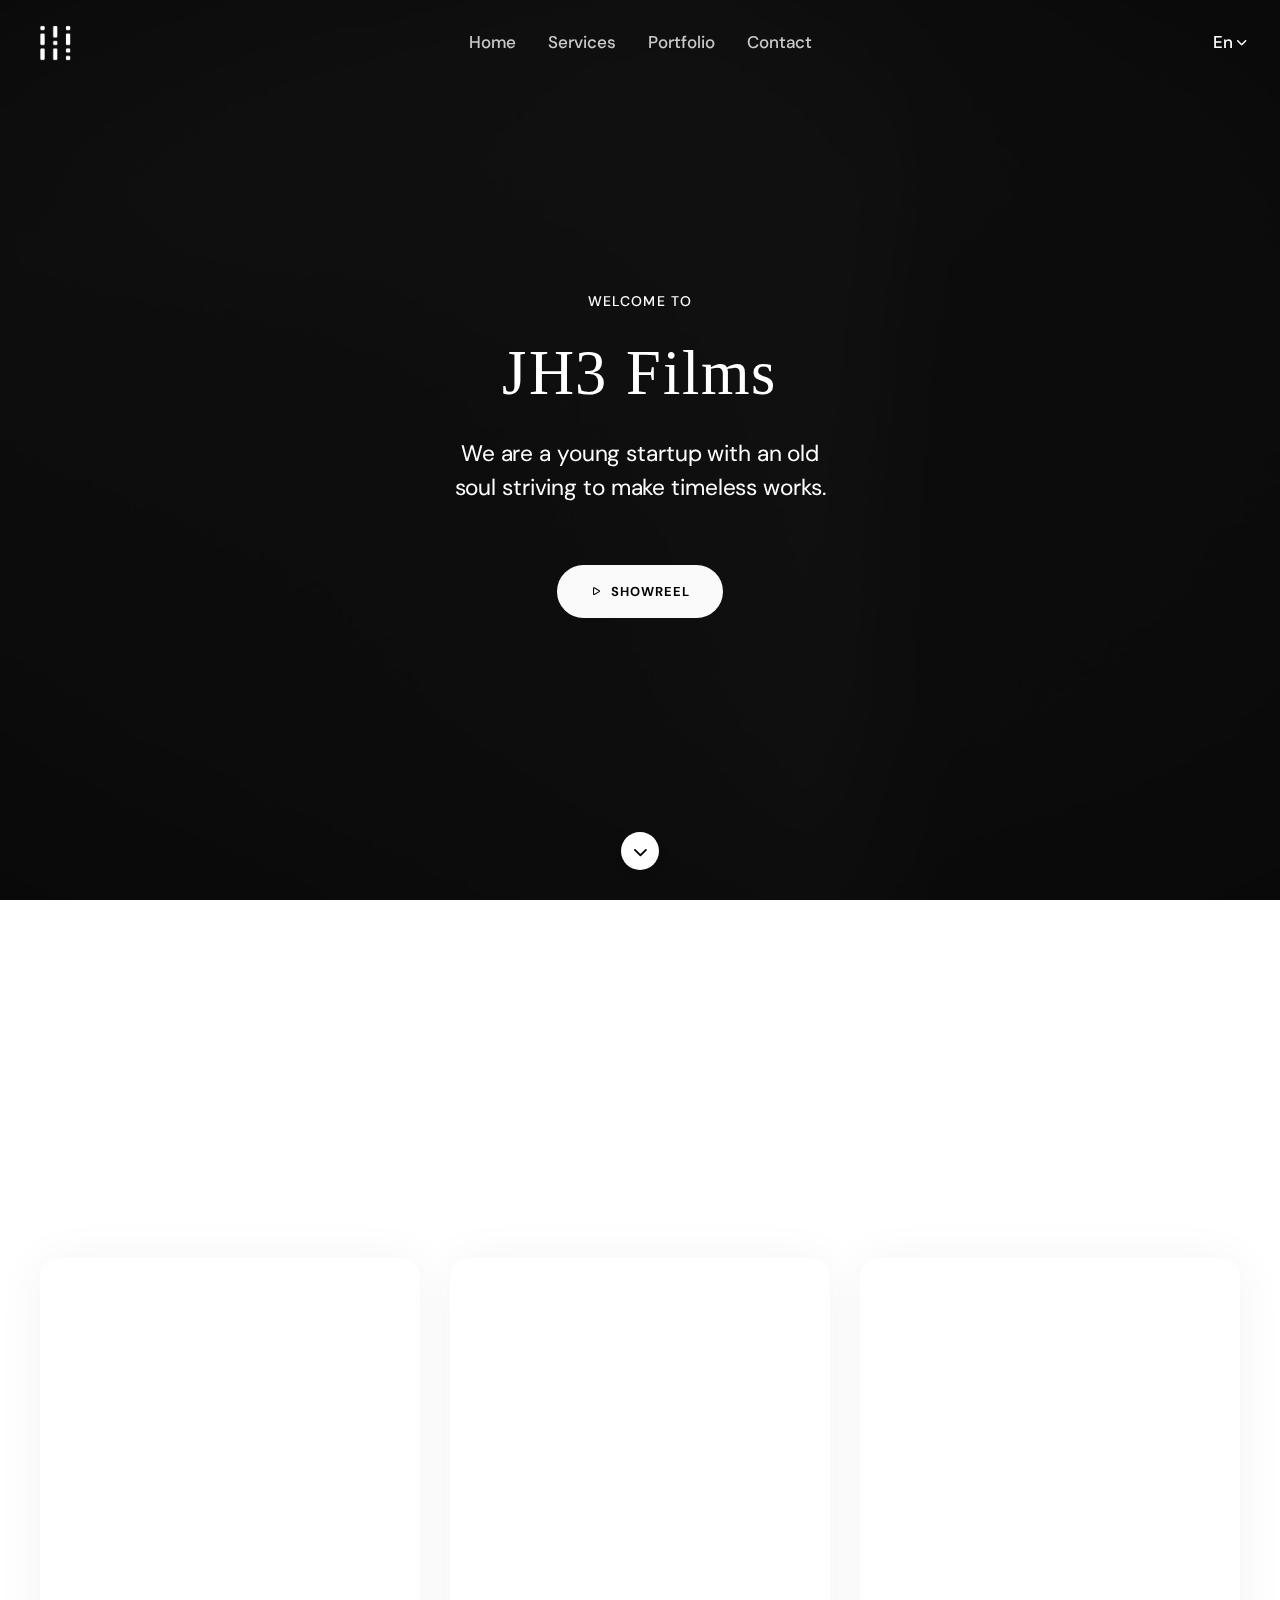
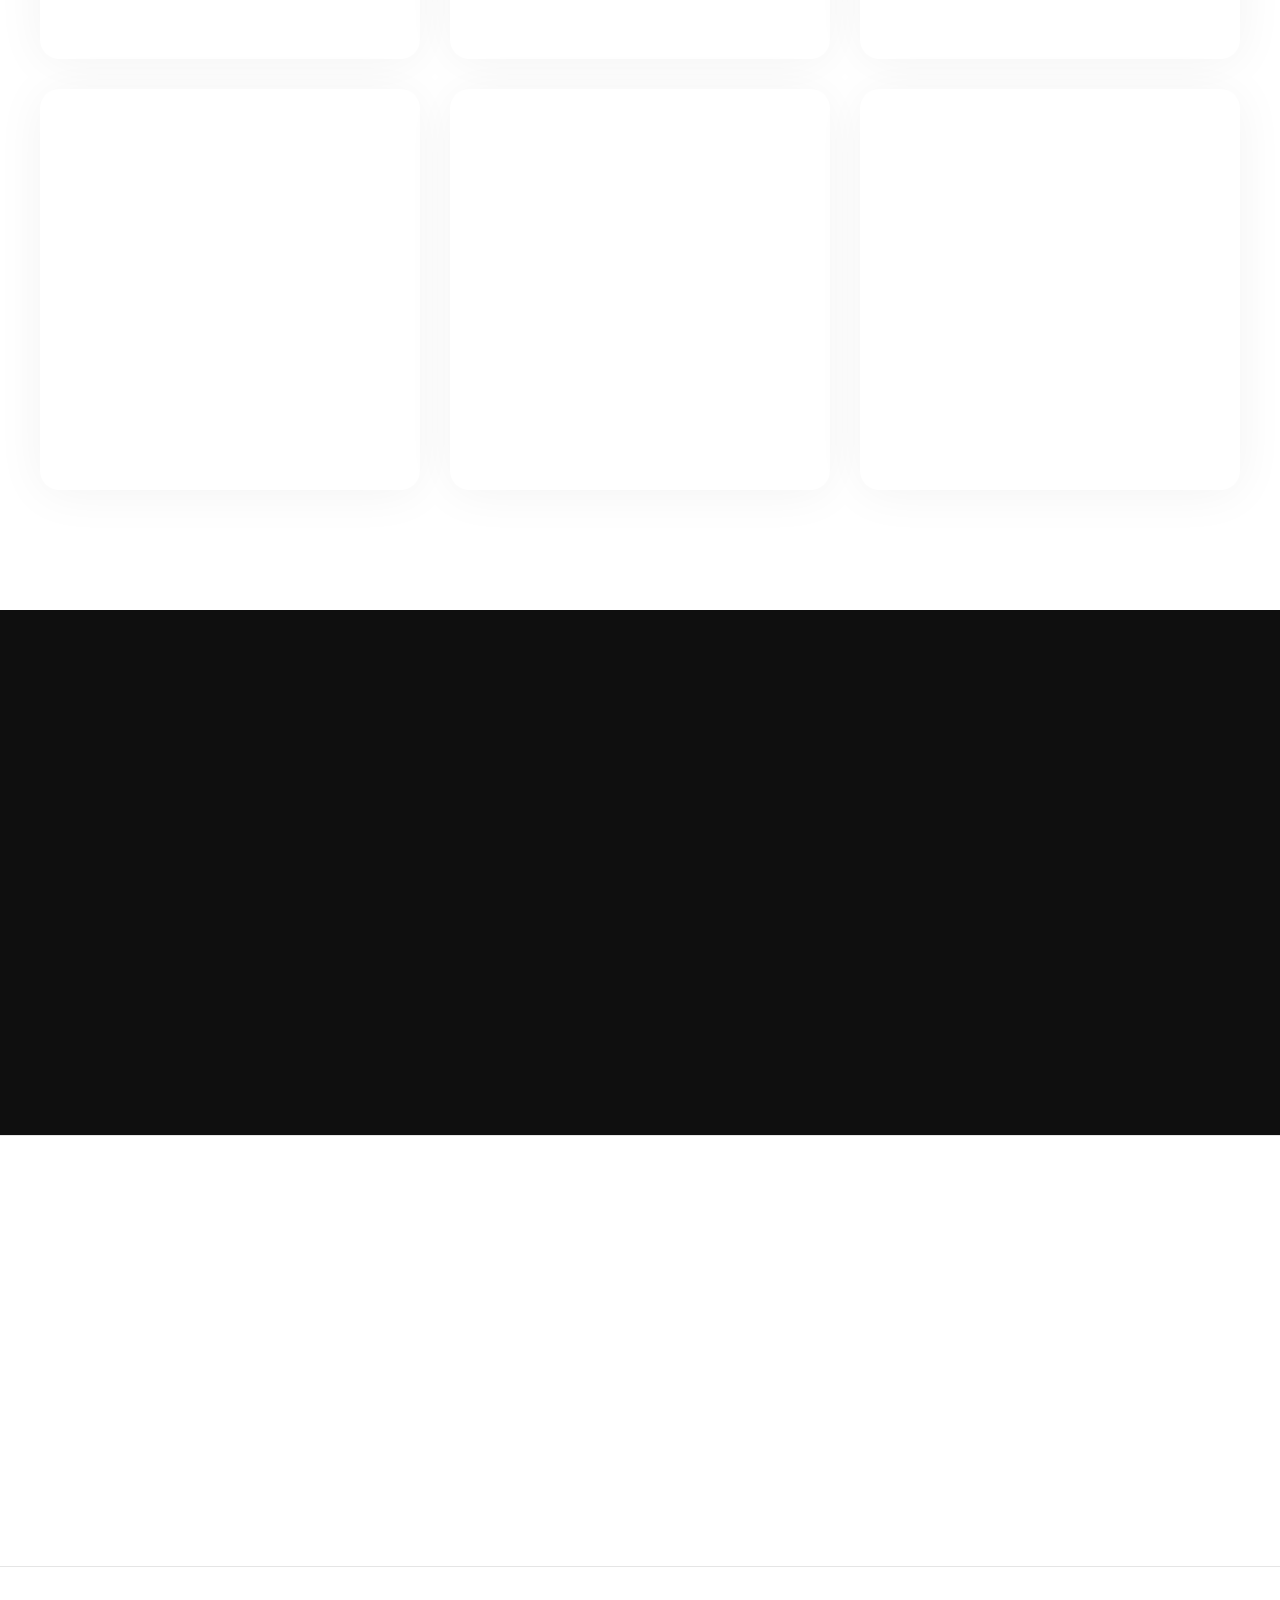
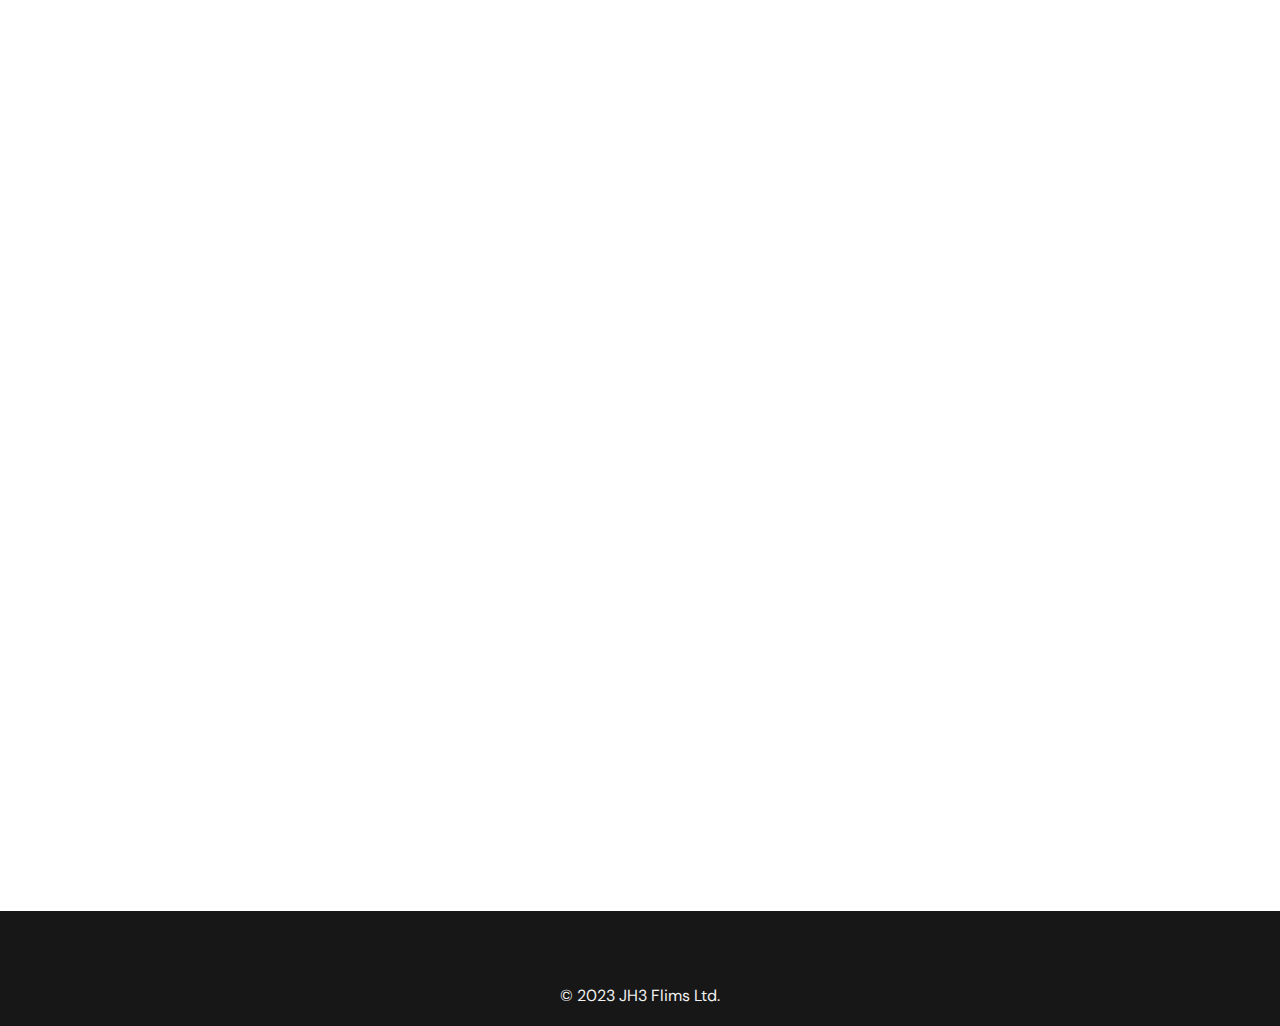
==== index.html @ 2babc294 "Add files via upload" ====
<!DOCTYPE html>
<!-- Change the value of lang="en" attribute if your website's language is not English.
You can find the code of your language here - https://www.w3schools.com/tags/ref_language_codes.asp -->
<html lang="en">
    <head>
        
        <title>JH3 Films - Home</title>
        <meta name="description" content="JH3 Films - Home">  
        <meta charset="utf-8">
        <meta name="author" content="JH3 Films">
        <meta name="viewport" content="width=device-width, initial-scale=1.0" />
        
        <!-- Favicon -->
        <link rel="icon" href="images/jh3-favicon.png" type="image/png" sizes="any">
        <link rel="icon" href="images/jh3-favicon.png" type="image/svg+xml">

        <!-- CSS -->
        <link rel="stylesheet" href="css/bootstrap.min.css">
        <link rel="stylesheet" href="css/style.css">
        <link rel="stylesheet" href="css/style-responsive.css">
        <link rel="stylesheet" href="css/vertical-rhythm.min.css">
        <link rel="stylesheet" href="css/magnific-popup.css">
        <link rel="stylesheet" href="css/owl.carousel.css">
        <link rel="stylesheet" href="css/splitting.css">
        <link rel="stylesheet" href="css/YTPlayer.css">
        <link rel="stylesheet" href="css/demo-main/demo-main.css">
        
        <!-- Google Fonts -->
        <link rel="preconnect" href="https://fonts.googleapis.com">
        <link rel="preconnect" href="https://fonts.gstatic.com" crossorigin>
        <link href="https://fonts.googleapis.com/css2?family=DM+Sans:wght@400;500;700&display=swap" rel="stylesheet"> 

    </head>
    <body class="appear-animate">
        
        <!-- Page Loader -->        
        <div class="page-loader">
            <div class="loader">Loading...</div>
        </div>
        <!-- End Page Loader -->

        <!-- Skip to Content -->
        <a href="#main" class="btn skip-to-content">Skip to Content</a>
        <!-- End Skip to Content -->
        
        <!-- Page Wrap -->
        <div class="page" id="top">
            
            <!-- Navigation Panel -->
            <nav class="main-nav dark light-after-scroll transparent stick-fixed wow-menubar">
                <div class="main-nav-sub full-wrapper">
                    
                    <!-- Logo  (* Add your text or image to the link tag. Use SVG or PNG image format. 
                    If you use a PNG logo image, the image resolution must be equal 200% of the visible logo
                    image size for support of retina screens. See details in the template documentation. *) -->
                    <div class="nav-logo-wrap local-scroll">
                        <a href="./" class="logo">
                            <img src="images/jh3-logo-w.png" alt="Your Company Logo" width="50" height="50" class="logo-white" />
                            <img src="images/jh3-logo-d.png" alt="Your Company Logo" width="50" height="50" class="logo-dark" />
                        </a>
                    </div>
                    
                    <!-- Mobile Menu Button -->
                    <div class="mobile-nav" role="button" tabindex="0">
                        <i class="mobile-nav-icon"></i>
                        <span class="visually-hidden">Menu</span>
                    </div>
                    
                    <!-- Main Menu -->
                    <div class="inner-nav desktop-nav">
                        <ul class="clearlist local-scroll">
                            
                            <!-- Item With Sub -->
                            <li>
                                <a href="#home">Home </a>                                
                            </li>
                            <!-- End Item With Sub -->
                            <!-- Item With Sub -->
                            <li>
                                <a href="#services">Services </a>                                
                            </li>
                            <!-- End Item With Sub -->
                            
                            <!-- Item With Sub -->
                            <li>
                                <a href="./portfolio">Portfolio </a>
                                
                            </li>
                            <!-- End Item With Sub -->
                            
                            <!-- Item With Sub -->
                            <li>
                                <a href="#contact">Contact </a>
                            </li>
                            <!-- End Item With Sub -->
                            
                        </ul>
                        
                        <ul class="items-end clearlist">
                            <!-- Languages -->
                            <li>
                                <a href="#" class="mn-has-sub opacity-1">En <i class="mi-chevron-down"></i></a>
                                
                                <ul class="mn-sub to-left">                                    
                                    <li><a href="#">English</a></li>
                                    <!--li><a href="#">中文</a></li-->                        
                                </ul>
                                
                            </li>
                        </ul>                        
                        
                    </div>
                    <!-- End Main Menu -->
                    
                </div>
            </nav>
            <!-- End Navigation Panel -->
            
            <main id="main">
            
                <!-- Home Section -->
                <section class="home-section bg-dark-1 bg-dark-alpha-60 light-content parallax-5" id="home">
                    <div class="container min-height-100vh d-flex align-items-center pt-100 pb-100 pt-sm-120 pb-sm-120">
                        <!-- Background Video -->
                        <div class="bg-video-wrapper">
                            <video class="bg-video" preload="auto" autoplay loop muted playsinline>
                                <source src="videos/video-bg.mp4" type="video/mp4">                                     
                            </video>
                            <div class="bg-video-overlay bg-dark-alpha-50"></div>
                        </div>

                        <!-- End Background Video -->
                        <!-- Home Section Content -->
                        <div class="home-content">
                            <div class="row">
                                
                                <!-- Home Section Text -->
                                <div class="col-md-10 offset-md-1 col-lg-8 offset-lg-2">
                                    
                                    <h2 class="section-caption mb-30 mb-xs-10 wow fadeInUp" data-wow-duration="1.2s">
                                        Welcome to
                                    </h2>
                                    
                                    <h1 class="hs-title-1 mb-30">
                                        <span class="wow charsAnimIn" data-splitting="chars">JH3 Films</span>
                                    </h1>
                                    
                                    <div class="row">
                                        <div class="col-sm-6 offset-sm-3">
                                            <p class="section-descr mb-50 wow fadeInUp" data-wow-delay="0.4s" data-wow-duration="1.2s">
                                                We are a young startup with an old soul striving to make timeless works.
                                            </p>
                                        </div>
                                    </div>
                                
                                    <!--div class="local-scroll mt-n10 wow fadeInUp wch-unset" data-wow-delay="0.8s" data-wow-duration="1.2s" data-wow-offset="0">
                                        <a href="https://www.youtube.com/watch?v=jTea_8Fk5Ns" class="link-hover-anim link-circle-1 align-middle lightbox mfp-iframe mt-10" data-link-animate="y"><i class="icon-play size-13 me-1"></i>
                                        &nbsp;&nbsp;&nbsp;&nbsp;&nbsp;&nbsp;Play Showreel</a>
                                    </div-->
                                    <div class="local-scroll wow fadeInUp" data-wow-delay="0.8s">
                                        <a href="https://www.youtube.com/watch?v=9BsiJWaPyQ4" class="btn btn-mod btn-w btn-circle btn-large btn-hover-anim align-middle lightbox mfp-iframe mt-10">
                                            <span><i class="mi-play"></i>&ensp;Showreel</span></a>
                                    </div>

                                    <div class="local-scroll mt-n10 wow fadeInUp wch-unset" data-wow-delay="0.7s" data-wow-duration="1.2s" data-wow-offset="0">

                                    </div>
                                        
                                </div>
                                <!-- End Home Section Text -->
                            </div>                            
                        </div>
                        <!-- End Home Section Content -->
                                               
                        <!-- Scroll Down -->
                        <div class="local-scroll scroll-down-wrap wow fadeInUp" data-wow-offset="0">
                            <a href="#services" class="scroll-down"><i class="mi-chevron-down"></i><span class="visually-hidden">Scroll to the next section</span></a>
                        </div>
                        <!-- End Scroll Down -->
                    </div>
                </section>
                <!-- End Home Section -->

                <!-- Services Section -->
                <section class="page-section" id="services">                    
                    <div class="container position-relative">
                        <div class="row mb-n30">
                            <h3 class="section-title mb-30 text-center"><span class="wow charsAnimIn" data-splitting="chars">Services</span></h3>
                                <div class="row">
                                    <div class="col-sm-10 offset-sm-1">
                                        <p class="section-descr mb-50 wow fadeInUp text-center" data-wow-delay="0.2s">
                                            From development to delivery, the making of every project can embark on a long and sometimes treacherous journey.
                                            Here at JH3, we walk on the yellow brick road with you step by step.
                                        </p>
                                    </div>
                                </div>

                            <!-- Services Item-->
                            <div class="col-md-6 col-lg-4 d-flex align-items-stretch mb-30">
                                <div class="services-3-item text-center">
                                    <div class="wow fadeInUp" data-wow-delay="0.3s" data-wow-offset="50">
                                        
                                        <div class="services-3-icon">
                                            <svg xmlns="http://www.w3.org/2000/svg" width="48" height="64" viewBox="0 0 24 24" fill="currentColor" aria-hidden="true">
                                                <path d="M13 24h-2c-.288 0-.563-.125-.753-.341l-.576-.659h4.658l-.576.659c-.19.216-.465.341-.753.341zm1.867-3c.287 0 .52.224.52.5s-.233.5-.52.5h-5.734c-.287 0-.52-.224-.52-.5s.233-.5.52-.5h5.734zm-2.871-17c2.983 0 6.004 1.97 6.004 5.734 0 1.937-.97 3.622-1.907 5.252-.907 1.574-1.843 3.201-1.844 5.014h1.001c0-3.286 3.75-6.103 3.75-10.266 0-4.34-3.502-6.734-7.004-6.734-3.498 0-6.996 2.391-6.996 6.734 0 4.163 3.75 6.98 3.75 10.266h.999c.001-1.813-.936-3.44-1.841-5.014-.938-1.63-1.908-3.315-1.908-5.252 0-3.764 3.017-5.734 5.996-5.734zm9.428 7.958c.251.114.362.411.248.662-.114.251-.41.363-.662.249l-.91-.414c-.252-.114-.363-.41-.249-.662.114-.251.411-.362.662-.248l.911.413zm-18.848 0c-.251.114-.362.411-.248.662.114.251.41.363.662.249l.91-.414c.252-.114.363-.41.249-.662-.114-.251-.411-.362-.662-.248l-.911.413zm18.924-2.958h-1c-.276 0-.5-.224-.5-.5s.224-.5.5-.5h1c.276 0 .5.224.5.5s-.224.5-.5.5zm-18-1c.276 0 .5.224.5.5s-.224.5-.5.5h-1c-.276 0-.5-.224-.5-.5s.224-.5.5-.5h1zm16.818-3.089c.227-.158.284-.469.126-.696-.157-.227-.469-.283-.696-.126l-.821.57c-.227.158-.283.469-.126.696.157.227.469.283.696.126l.821-.57zm-16.636 0c-.227-.158-.284-.469-.126-.696.157-.227.469-.283.696-.126l.821.57c.227.158.283.469.126.696-.157.227-.469.283-.696.126l-.821-.57zm13.333-3.033c.134-.241.048-.546-.193-.68-.241-.135-.546-.048-.68.192l-.488.873c-.135.241-.048.546.192.681.241.134.546.048.681-.193l.488-.873zm-10.03 0c-.134-.241-.048-.546.193-.68.241-.135.546-.048.68.192l.488.873c.135.241.048.546-.192.681-.241.134-.546.048-.681-.193l-.488-.873zm5.515-1.378c0-.276-.224-.5-.5-.5s-.5.224-.5.5v1c0 .276.224.5.5.5s.5-.224.5-.5v-1z"></path>
                                            </svg>
                                        </div>
                                        
                                        <h3 class="services-3-title">
                                            Development
                                        </h3>
                                        
                                        <div class="services-3-text">
                                            We can turn your ideas into tangible forms, and assist you to secure copyright proof and legal protections before appying for various incubation funds worldwide. 
                                        </div>
                                        
                                    </div>
                                </div>
                            </div>
                            <!-- End Services Item-->
                            <!-- Services Item-->
                            <div class="col-md-6 col-lg-4 d-flex align-items-stretch mb-30">
                                <div class="services-3-item text-center">
                                    <div class="wow fadeInUp" data-wow-delay="0.4s" data-wow-offset="50">
                                        
                                        <div class="services-3-icon">
                                            <svg xmlns="http://www.w3.org/2000/svg" width="48" height="64" viewBox="0 0 24 24" fill="currentColor" aria-hidden="true">
                                               <path d="M15 3c1.104 0 2 .896 2 2v4l7-4v14l-7-4v4c0 1.104-.896 2-2 2h-13c-1.104 0-2-.896-2-2v-14c0-1.104.896-2 2-2h13zm0 17c.552 0 1-.448 1-1v-14c0-.551-.448-1-1-1h-13c-.551 0-1 .449-1 1v14c0 .552.449 1 1 1h13zm2-9.848v3.696l6 3.429v-10.554l-6 3.429z"/>
                                            </svg>
                                        </div>
                                        
                                        <h3 class="services-3-title">
                                            Production
                                        </h3>
                                        
                                        <div class="services-3-text">
                                            From cast and crew onboarding, location scouting, to equipment renting, all that is needed for a smooth shoot is what we do. We work with Hollywood standard i.e. one-line schedule, call sheet, and P.R.
                                        </div>
                                    
                                    </div>
                                </div>
                            </div>
                            <!-- End Services Item-->
                            
                            <!-- Services Item-->
                            <div class="col-md-6 col-lg-4 d-flex align-items-stretch mb-30">
                                <div class="services-3-item text-center">
                                    <div class="wow fadeInUp" data-wow-delay="0.5s" data-wow-offset="50">
                                        
                                        <div class="services-3-icon">
                                            <svg xmlns="http://www.w3.org/2000/svg" width="50" height="64" viewBox="0 0 50 64" aria-hidden="true">
                                                <path d="M0 11h50v42h-50v-42zM9 51v-6h-7v6h7zM9 43v-6h-7v6h7zM9 35v-6h-7v6h7zM9 27v-6h-7v6h7zM9 19v-6h-7v6h7zM39 51v-18h-28v18h28zM39 31v-18h-28v18h28zM48 51v-6h-7v6h7zM48 43v-6h-7v6h7zM48 35v-6h-7v6h7zM48 27v-6h-7v6h7zM48 19v-6h-7v6h7z"></path>
                                            </svg>
                                        </div>
                                        
                                        <h3 class="services-3-title">
                                            Post-Production
                                        </h3>
                                        
                                        <div class="services-3-text">
                                            Editing is where it all comes together, like a puzzle with endless possibilities. We work with Premiere Pro and Davinci Resolve to deliver what you have beening dreaming for in 4K HDR.
                                        </div>
                                    
                                    </div>
                                    
                                </div>
                            </div>
                            <!-- End Services Item-->
                            
                            <!-- Services Item-->
                            <div class="col-md-6 col-lg-4 d-flex align-items-stretch mb-30">
                                <div class="services-3-item text-center">
                                    <div class="wow fadeInUp" data-wow-delay="0.4s" data-wow-offset="50">
                                        <div class="services-3-icon">
                                            <svg version="1.1" xmlns="http://www.w3.org/2000/svg" aria-hidden="true" width="48" height="64" viewBox="0 0 46 64">
                                                <path d="M37.25 25.875l-1.25-1.5 7.75-6.375h-5.75c-11.625 0-16.125 9.375-20.5 17.375-0.25 0.375-0.375 0.75-0.625 1.125-2.5 4.625-5.125 7.625-8.125 9.375-1.75 1-4.125 2.125-8.75 2.125v-2c6 0 10.375-1.75 15.125-10.5 0.25-0.375 0.375-0.75 0.625-1.125 4.375-8.125 9.375-18.375 22.25-18.375h5.75l-7.75-6.5 1.25-1.5 10.75 9zM16.875 27.5c0 0.125 0.125 0.25 0.125 0.375-0.375 0.625-0.75 1.375-1.125 2 0-0.125-0.125-0.125-0.125-0.25-0.25-0.375-0.375-0.75-0.625-1.125-4.75-8.75-9.125-10.5-15.125-10.5v-2c4.625 0 7 1.125 8.75 2.125 3 1.75 5.625 4.75 8.125 9.375zM37.25 38.125l10.75 8.875-10.75 9-1.25-1.5 7.75-6.5h-5.75c-9.5 0-14.75-5.625-18.625-11.875 0.125-0.25 0.25-0.625 0.375-0.875 0.25-0.375 0.5-0.875 0.75-1.25 3.75 6.25 8.375 12 17.5 12h5.75l-7.75-6.375z">
                                                </path>
                                            </svg>
                                        </div>
                                        
                                        <h3 class="services-3-title">
                                            Distribution
                                        </h3>
                                        
                                        <div class="services-3-text">
                                            Partnered with various local and international streamers, we are just one door knock away from letting your films be seen by millions.
                                        </div>
                                    
                                    </div>
                                </div>
                            </div>
                            <!-- End Services Item-->
                            <!-- Services Item-->
                            <div class="col-md-6 col-lg-4 d-flex align-items-stretch mb-30">
                                <div class="services-3-item text-center">
                                    <div class="wow fadeInUp" data-wow-delay="0.5s" data-wow-offset="50">
                                        <div class="services-3-icon">
                                            <svg version="1.1" xmlns="http://www.w3.org/2000/svg" aria-hidden="true" width="40" height="64" viewBox="0 0 40 64">
                                                <path d="M15.625 12.875c1.375-0.25 2.375-0.375 2.375-0.375v16.375l-2.75-0.75c-1.875-0.625-3.375-1.375-4.5-2.375-1.5-1.25-2.375-3.125-2.375-5.375 0-1.625 0.5-3 1.375-4.125 0.75-1 1.625-1.75 2.75-2.375 0.875-0.5 2.125-0.75 3.125-1zM16 26.25v-11.5c-0.875 0.25-1.875 0.5-2.625 0.875-0.875 0.5-1.5 1.125-2.125 1.875s-0.875 1.75-0.875 2.875c0 1.625 0.5 3 1.625 3.875 1 0.875 2.5 1.5 4 2zM31.5 37.125c1.25 1.25 1.875 3 1.875 5.25 0 1.125-0.125 2.25-0.625 3.375s-1.375 2.125-2.5 3c-1 0.75-2.25 1.375-3.875 1.875-0.75 0.25-1.375 0.375-2.125 0.5s-2.25 0.125-2.25 0.125v-18.125l2.5 0.625c1.25 0.375 2.375 0.75 3.5 1.125 1.25 0.5 2.5 1.25 3.5 2.25zM30.875 44.875c0.375-0.875 0.5-1.625 0.5-2.5 0-1.75-0.375-3-1.25-3.875s-1.875-1.375-2.875-1.75-2-0.625-3.25-1v13.375c0.75-0.125 1.25-0.25 1.75-0.375 1.375-0.375 2.5-1 3.375-1.625s1.375-1.375 1.75-2.25zM39.375 37.875c0.375 1.25 0.625 2.375 0.625 3.625 0 2.625-0.625 4.75-1.75 6.625s-2.5 3.25-4.375 4.375-3.875 2.125-6.25 2.625c-1.25 0.25-2.375 0.375-3.625 0.5v4.375h-8v-4.375c-1.125-0.125-2.375-0.5-3.5-0.75-2.5-0.625-4.5-1.5-6.375-2.875s-3.25-3-4.375-5.125c-1-2-1.625-4.25-1.75-6.875h8.625c0 1.5 0.25 3 0.875 4.125 0.625 1.25 1.5 2.125 2.625 2.875s2.5 1.375 3.875 1.75v-15c-1-0.25-2.25-0.5-3.375-0.75-2.125-0.5-3.75-1.125-5.125-2s-2.5-1.875-3.375-2.875-1.375-2.125-1.75-3.25-0.5-2.25-0.5-3.5c0-2.25 0.5-4.25 1.5-6s2.375-3.125 4.125-4.25 3.625-2 5.75-2.5c0.875-0.25 1.875-0.375 2.75-0.5v-4.125h8v4.125c1.125 0.125 2 0.5 3 0.75 2.25 0.625 4.25 1.5 6 2.75s3.125 2.75 4.125 4.625c0.875 1.625 1.375 3.5 1.5 5.75h-8.625c-0.375-2.625-1.5-4.625-3.25-5.75-0.875-0.5-1.625-1-2.75-1.25v13.25c1.125 0.25 2 0.5 3.125 0.75 1.5 0.375 2.75 0.75 3.375 0.875 1.625 0.5 2.875 1.125 4.125 1.875 1.25 0.875 2.25 1.75 3 2.75s1.375 2.125 1.75 3.375zM36.625 47c0.875-1.5 1.375-3.375 1.375-5.5 0-1-0.125-2-0.5-3s-0.875-1.875-1.5-2.75-1.5-1.625-2.5-2.375c-1-0.625-2.25-1.25-3.625-1.625-0.625-0.125-1.625-0.375-3-0.75h-0.125l-0.5-0.125c-0.875-0.25-1.625-0.5-2.625-0.75l-1.625-0.375v-17.125s1.125 0.125 2.375 0.5 2.375 0.75 3.5 1.5c1.875 1.125 3.125 3 3.75 5.375h4.75c-0.25-1-0.5-1.875-1-2.75-0.875-1.625-2-3-3.5-4-1.5-1.125-3.375-2-5.375-2.5-1-0.25-2-0.5-2.875-0.625l-1.625-0.25v-3.875h-4v3.875l-1.75 0.25c-0.875 0.125-1.75 0.25-2.5 0.5-1.875 0.5-3.625 1.25-5.125 2.25s-2.625 2-3.5 3.5c-0.875 1.375-1.25 3-1.25 5 0 1 0.125 1.875 0.375 2.875 0.25 0.875 0.75 1.75 1.375 2.625s1.75 1.625 2.875 2.375c1.25 0.75 2.75 1.25 4.625 1.75v0 0c0.5 0.125 1 0.25 1.375 0.375 0.625 0.125 1.375 0.375 2 0.5l1.5 0.375v18.875s-1-0.125-2.5-0.5-3.25-1-4.5-1.875c-1.375-1-2.5-2.25-3.25-3.75-0.5-0.875-0.75-2-1-3h-4.5c0.25 1.375 0.625 2.875 1.25 4 1 1.75 2.125 3.25 3.75 4.375 1.625 1.25 3.5 2 5.75 2.625 1 0.25 2.125 0.5 3.25 0.625l1.75 0.25v4.125h4v-4.125l1.875-0.125c1.125-0.125 2.125-0.375 3.25-0.625 2.125-0.5 4-1.25 5.625-2.25s2.875-2.375 3.875-3.875z">
                                                </path>
                                            </svg>
                                        </div>
                                        
                                        <h3 class="services-3-title">
                                            Monetization
                                        </h3>
                                        
                                        <div class="services-3-text">
                                            You need to get paid so you can make the next great project. We can assist you in navigating the waterfall of recoupment, identifying all the key players, and optimizing your income flow. 
                                        </div>
                                    
                                    </div>
                                </div>
                            </div>
                            <!-- End Services Item-->
                            <!-- Services Item-->
                            <div class="col-md-6 col-lg-4 d-flex align-items-stretch mb-30">
                                <div class="services-3-item text-center">
                                    <div class="wow fadeInUp" data-wow-delay="0.6s" data-wow-offset="50">
                                        <div class="services-3-icon">
                                            <svg version="1.1" xmlns="http://www.w3.org/2000/svg" aria-hidden="true" width="52" height="64" viewBox="0 0 52 64">
                                                <path d="M26 6c14.375 0 26 11.625 26 26s-11.625 26-26 26v0 0 0c-14.375 0-26-11.625-26-26s11.625-26 26-26v0 0 0zM27 21.5v9.5h9.375c-0.125-3.875-0.625-7.5-1.375-10.5-2.625 0.625-5.25 0.875-8 1zM27 19.5c2.5-0.125 5.125-0.375 7.5-1-1.75-5.75-4.75-9.5-7.5-10.25v11.25zM25 8.25c-2.875 0.75-5.625 4.5-7.5 10.25 2.375 0.625 4.875 0.875 7.5 1v-11.25zM25 21.5c-2.75-0.125-5.5-0.375-8.125-1-0.75 3-1.25 6.625-1.375 10.5h9.5v-9.5zM13.5 31c0.125-4 0.5-7.75 1.375-11-2.625-0.75-5.125-1.875-7.375-3.125-3.25 3.875-5.125 8.75-5.375 14.125h11.375zM13.5 33h-11.375c0.25 5.375 2.125 10.25 5.375 14.125 2.375-1.25 4.75-2.375 7.375-3.125-0.875-3.25-1.25-7-1.375-11zM15.5 33c0.125 3.875 0.625 7.5 1.375 10.5 2.625-0.625 5.375-1 8.125-1.125v-9.375h-9.5zM25 44.5c-2.625 0.125-5.125 0.375-7.5 1 1.875 5.75 4.625 9.5 7.5 10.25v-11.25zM27 55.75c2.75-0.75 5.75-4.5 7.5-10.25-2.375-0.625-5-0.875-7.5-1v11.25zM27 42.375c2.75 0.125 5.375 0.5 8 1.125 0.75-3 1.25-6.625 1.375-10.5h-9.375v9.375zM38.5 33c-0.125 4-0.625 7.75-1.5 11 2.625 0.75 5.125 1.875 7.5 3.125 3.25-3.875 5.125-8.75 5.375-14.125h-11.375zM38.5 31v0h11.375c-0.25-5.375-2.125-10.25-5.375-14.125-2.375 1.25-4.75 2.375-7.375 3.125 0.875 3.25 1.25 7 1.375 11zM43 15.25c-3.125-3.125-7-5.5-11.375-6.5 2 2.125 3.625 5.375 4.875 9.25 2.25-0.75 4.375-1.625 6.5-2.75zM20.375 8.75c-4.375 1-8.375 3.375-11.375 6.5 2 1.125 4.25 1.875 6.5 2.625 1.25-3.875 2.875-7 4.875-9.125zM9 48.75c3.125 3.125 7 5.5 11.375 6.5-2-2.125-3.75-5.375-5-9.25-2.25 0.75-4.375 1.625-6.375 2.75zM31.625 55.25c4.375-1 8.25-3.375 11.375-6.5-2.125-1.125-4.25-2-6.5-2.75-1.25 3.875-2.875 7.125-4.875 9.25z">
                                            </path>
                                            </svg>
                                        </div>
                                        
                                        <h3 class="services-3-title">
                                            Co-Production
                                        </h3>
                                        
                                        <div class="services-3-text">
                                            With a roster of multilingual crew that worked on films such as <i>"Life of Pi (2012)"</i> by Ang Li, <i>"Lucy (2014)"</i> by Luc Besson, and <i>"Silence (2016)"</i> by Martin Scorsese, you are in safe hands.
                                        </div>
                                    
                                    </div>
                                </div>
                            </div>
                            <!-- End Services Item-->
                            
                        </div>
                    
                    </div>
                </section>
                <!-- End Services Section -->      
                
                <!-- Projects Section -->
                <section class="page-section bg-dark-1 bg-dark-alpha-90 parallax-5 light-content" id="projects" style="background-image: url(images/coming-soon-bg.jpg)">
                    <div class="container position-relative">
                        
                        <div class="row">
                            
                            <div class="col-lg-4 mb-md-60 mb-xs-50">
                                
                                <h2 class="section-title mb-20 wow wow charsAnimIn" data-splitting="chars">Projects</h2>
                                
                                <p class="section-descr mb-40 wow fadeInUp" data-wow-delay="0.1s">
                                    We produce a variety of visual and aural projects in various scopes. 
                                </p>
                                
                                <div class="local-scroll wow fadeInUp" data-wow-delay="0.2s">
                                    <a href="./portfolio" class="btn btn-mod btn-w btn-circle btn-large btn-hover-anim"><span>All Portfolio</span></a>
                                </div>
                                
                            </div>
                            
                            <div class="col-lg-7 offset-lg-1">
                                
                                <!-- Numbers Grid -->
                                <div class="row mt-n50 mt-xs-n30">
                                    
                                    <!-- Number Item -->
                                    <div class="col-sm-6 col-lg-5 mt-50 mt-xs-30 wow fadeScaleIn" data-wow-delay="0.4s">
                                        <div class="number-title-p mb-10">
                                            Short Film
                                        </div>
                                        <div class="number-descr">
                                            Fictional narratives upto 40 minutes in length.
                                        </div>
                                    </div>
                                    <!-- End Number Item -->
                                    
                                    <!-- Number Item -->
                                    <div class="col-sm-6 col-lg-5 offset-lg-2 mt-50 mt-xs-30 wow fadeScaleIn" data-wow-delay="0.6s">
                                        <div class="number-title-p mb-10">
                                            Trailer
                                        </div>
                                        <div class="number-descr">
                                            Official teasers and trailers for fictional or documentary films.
                                        </div>
                                    </div>
                                    <!-- End Number Item -->
                                    
                                    <!-- Number Item -->
                                    <div class="col-sm-6 col-lg-5 mt-50 mt-xs-30 wow fadeScaleIn" data-wow-delay="0.8s">
                                        <div class="number-title-p mb-10">
                                            Showreel
                                        </div>
                                        <div class="number-descr">
                                            Acting, directing, DP, and editing reels showcasing your best works.
                                        </div>
                                    </div>
                                    <!-- End Number Item -->
                                    
                                    <!-- Number Item -->
                                    <div class="col-sm-6 col-lg-5 offset-lg-2 mt-50 mt-xs-30 wow fadeScaleIn" data-wow-delay="1s">
                                        <div class="number-title-p mb-10">
                                            Commercial
                                        </div>
                                        <div class="number-descr">
                                            Brand videos, product showcases, explainers, video essays.
                                        </div>
                                    </div>
                                    <!-- End Number Item -->
                                
                                </div>
                                <!-- End Numbers Grid -->
                                
                            </div>
                            
                        </div>
                        
                    </div>
                </section>
                <!-- End Projects Section -->

                <!-- Divider -->
                <hr class="mt-0 mb-0"/>
                <!-- End Divider -->
                
                <!-- Logotypes Section-->
                <section class="page-section">
                    <div class="container position-relative wow fadeInUp">

                        <div class="row">                            
                            <div class="col-md-8 offset-md-2 text-center">
                                
                                <h2 class="section-title-tiny mb-30">Trusted By</h2>
                                
                                <div class="logo-grid">                                    
                                    <img class="logo-grid-img" src="images/hitachi-logo.png" width="200" height="33" alt="alternative text" title="Hitachi" />
                                    <img class="logo-grid-img" src="images/yuntay-logo.png" width="200" height="33" alt="alternative text" title="Hitachi Yuntay" />
                                    <img class="logo-grid-img" src="images/family-mart-logo.png" width="200" height="33" alt="alternative text" title="FamilyMart"/>
                                    <img class="logo-grid-img" src="images/letscafe-logo.png" width="200" height="33" alt="alternative text" title="Let's Cafe"/>                                    
                                    <img class="logo-grid-img" src="images/myvideo-logo.png" width="200" height="33" alt="alternative text" title="MyVideo" />
                                    <img class="logo-grid-img" src="images/line-tv-logo.png" width="200" height="33" alt="alternative text" title="Line TV" />
                                </div>
                                
                            </div>                            
                        </div>
                        
                    </div>
                </section>
                <!-- End Logotypes Section--> 

                <!-- Divider -->
                <hr class="mt-0 mb-0"/>
                <!-- End Divider -->

                <!-- Contact Section -->
                <section class="page-section" id="contact">
                    <div class="container position-relative">
                        <div class="row mb-30 mb-md-30 wow fadeInUp" data-wow-offset="0">
                            <h3 class="section-title mb-2 text-center"><span class="wow charsAnimIn" data-splitting="chars">Contact</span></h3>
                        </div>
                        <div class="row g-0 wow fadeInUp" data-wow-offset="0">
                            <div class="col-lg-5 d-flex align-items-stretch mb-md-50">                                
                                <div class="contact-1-left light-content">
                                    <div class="p-4 p-md-5">
                                        <h3 class="contact-1-title">Email</h3>
                                            <div class="contact-1-link">
                                                <a href="mailto:jh3films@gmail.com">jh3films@gmail.com</a>
                                            </div>
                                    </div>                                    
                                    
                                    <hr class="contact-1-line mt-0 mb-0" />

                                    <div class="p-4 p-md-5">
                                        <h3 class="contact-1-title">Location</h3>
                                            <div class="contact-1-link">
                                                <a href="https://www.google.com/maps/place/408%E5%8F%B0%E4%B8%AD%E5%B8%82%E5%8D%97%E5%B1%AF%E5%8D%80%E6%96%87%E5%BF%83%E8%B7%AF%E4%B8%80%E6%AE%B5186%E8%99%9F/@24.1413777,120.6458891,17z/data=!4m6!3m5!1s0x34693db90a41fbc1:0x22918802764a313e!8m2!3d24.1412287!4d120.6469334!16s%2Fg%2F11cs9hh_pm?entry=ttu" target="_blank">
                                                20F, No. 186, Section 1, Wenxin Road, Nantun District, Taichung City, Taiwan</a>
                                            </div>
                                    </div>
                                    
                                    <hr class="contact-1-line  mt-0 mb-0" />
                                    
                                    <div class="p-4 p-md-5">
                                        <h3 class="contact-1-title">Social</h3>
                                            <div>
                                                <a href="https://vimeo.com/jh3films" target="_blank" class="hs-social-link d-inline-flex me-1">
                                                    <span class="visually-hidden">Vimeo</span> <i class="fa-vimeo"></i>
                                                </a>
                                                <a href="https://www.youtube.com/@jh3films" target="_blank" class="hs-social-link d-inline-flex me-1">
                                                    <span class="visually-hidden">YouTube</span> <i class="fa-youtube"></i>
                                                </a>
                                                <a href="https://www.instagram.com/jh3films/" target="_blank" class="hs-social-link d-inline-flex me-1">
                                                    <span class="visually-hidden">Instagram</span> <i class="fa-instagram"></i>
                                                </a>                                                                                                                                                               
                                                <a href="https://twitter.com/@jh3films" target="_blank" class="hs-social-link d-inline-flex me-1">
                                                    <span class="visually-hidden">Twitter</span> <i class="fa-square-x-twitter"></i>
                                                </a>
                                            </div>
                                    </div> 
                                </div>
                            </div>
                            
                            <div class="col-lg-7 d-flex align-items-stretch">
                                <div class="contact-1-right p-2 p-md-0">
                                    <!-- Contact Form -->
                                    <form class="form contact-form" id="contact_form">
                                        <!-- Google Map -->
                                        <div class="google-map">
                                            <a href="#" class="map-section">                        
                                                <div class="map-toggle wow fadeInUpShort" aria-hidden="true">
                                                    <div class="mt-icon">
                                                        <i class="mi-location"></i>
                                                    </div>
                                                    <div class="mt-text">
                                                        <div class="mt-open">Open the map <i class="mt-open-icon"></i></div>
                                                        <div class="mt-close">Close the map <i class="mt-close-icon"></i></div>
                                                    </div>
                                                </div>                        
                                            </a>
                                            <iframe width="100%" height="600" frameborder="0" scrolling="no" marginheight="0" marginwidth="0" src="https://maps.google.com/maps?width=100%25&amp;height=600&amp;hl=en&amp;q=No.%20186,%20Section%201,%20Wenxin%20Road,%20Nantun%20District,%20Taichung%20City,%20Taiwan+(JH3%20Films)&amp;t=&amp;z=14&amp;ie=UTF8&amp;iwloc=B&amp;output=embed"></iframe>
                                        </div>
                                        <!-- End Google Map -->
                                    </form>
                                    <!-- End Contact Form -->
                                </div>
                            </div>
                        </div>
                    </div>
                </section>
                <!-- End Contact Section -->
           </main>
            
            <!-- Footer -->
            <footer class="page-section footer bg-dark-2 pb-3 pt-4">
                <div class="container"> 
                    <!-- Scroll Down -->
                        <div class="local-scroll scroll-down-wrap wow fadeInUp pt-0 pb-5" data-wow-offset="0">
                            <a href="#home" class="scroll-down"><i class="mi-chevron-up"></i><span class="visually-hidden">Scroll to home</span></a>
                        </div>
                    <!-- End Scroll Down -->
                </div>
                <div class="container">
                    <!-- Footer Text -->
                    <div class="footer-text text-center pt-5 pb-0">                        
                        
                        © 2023 JH3 Flims Ltd.
                        
                    </div>
                    <!-- End Footer Text -->
                </div>                 
            </footer>
            <!-- End Footer -->
        
        </div>
        <!-- End Page Wrap -->      

        <!-- JS -->
        <script src="js/jquery.min.js"></script>
        <script src="js/bootstrap.bundle.min.js"></script>
        <script src="js/plugins.js"></script>
        <script src="js/jquery.ajaxchimp.min.js"></script>             
        <script src="js/contact-form.js"></script>        
        <script src="js/all.js"></script> 
        <!-- End JS -->       
        
    </body>
</html>
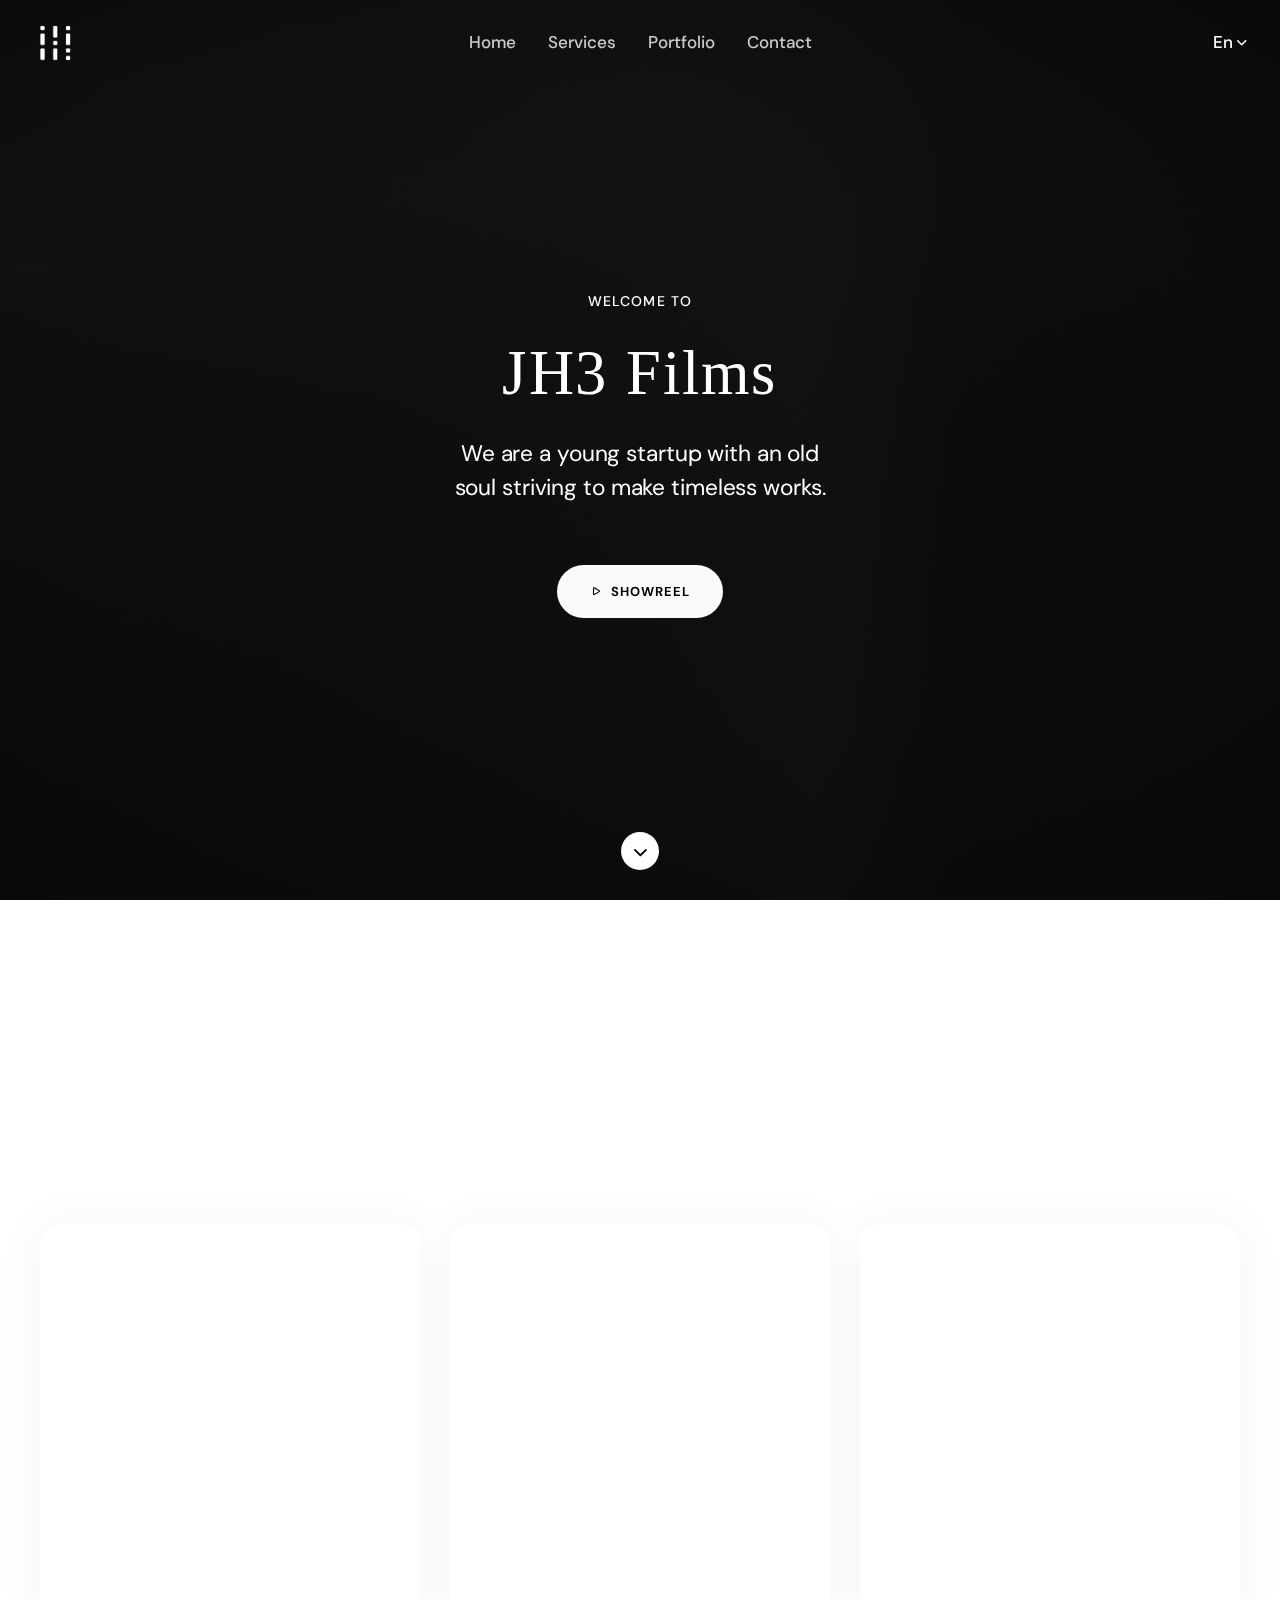
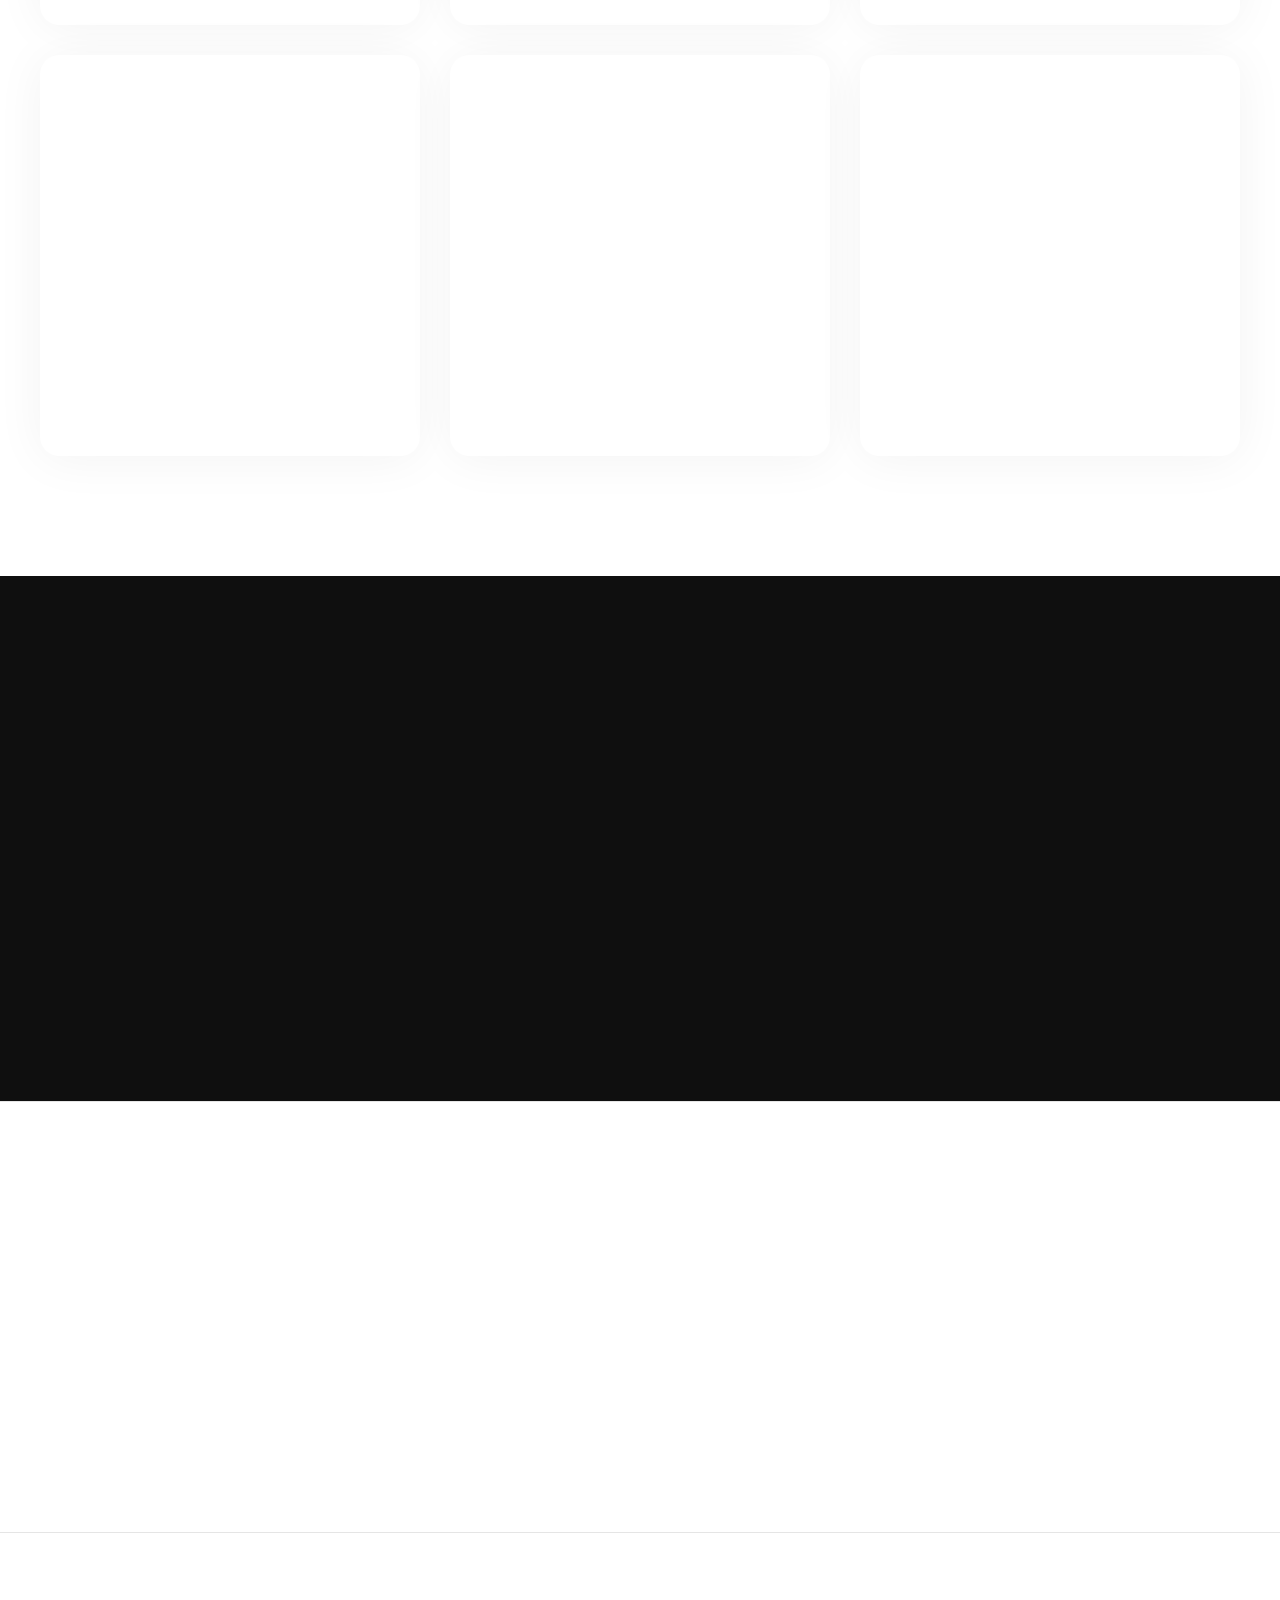
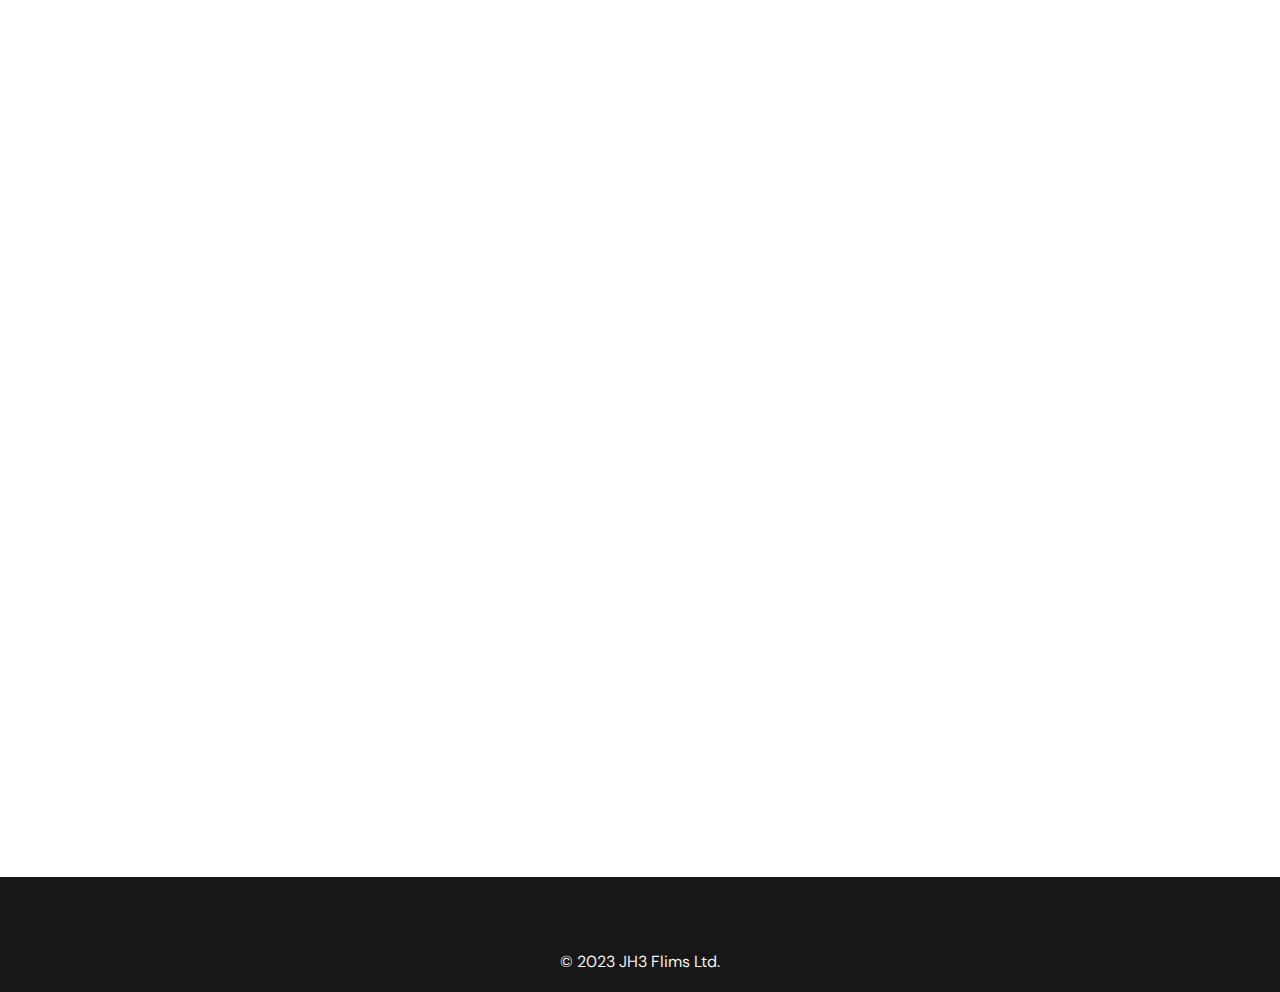
==== commit 82856ced: "Add files via upload" ====
--- a/index.html
+++ b/index.html
@@ -185,10 +185,10 @@
                 <section class="page-section" id="services">                    
                     <div class="container position-relative">
                         <div class="row mb-n30">
-                            <h3 class="section-title mb-30 text-center"><span class="wow charsAnimIn" data-splitting="chars">Services</span></h3>
+                            <h3 class="section-title mb-30"><span class="wow charsAnimIn" data-splitting="chars">Services</span></h3>
                                 <div class="row">
-                                    <div class="col-sm-10 offset-sm-1">
-                                        <p class="section-descr mb-50 wow fadeInUp text-center" data-wow-delay="0.2s">
+                                    <div class="col-sm-12 offset-sm-0">
+                                        <p class="section-descr mb-50 wow fadeInUp" data-wow-delay="0.2s">
                                             From development to delivery, the making of every project can embark on a long and sometimes treacherous journey.
                                             Here at JH3, we walk on the yellow brick road with you step by step.
                                         </p>
@@ -460,7 +460,7 @@
                 <section class="page-section" id="contact">
                     <div class="container position-relative">
                         <div class="row mb-30 mb-md-30 wow fadeInUp" data-wow-offset="0">
-                            <h3 class="section-title mb-2 text-center"><span class="wow charsAnimIn" data-splitting="chars">Contact</span></h3>
+                            <h3 class="section-title mb-2"><span class="wow charsAnimIn" data-splitting="chars">Contact</span></h3>
                         </div>
                         <div class="row g-0 wow fadeInUp" data-wow-offset="0">
                             <div class="col-lg-5 d-flex align-items-stretch mb-md-50">                                
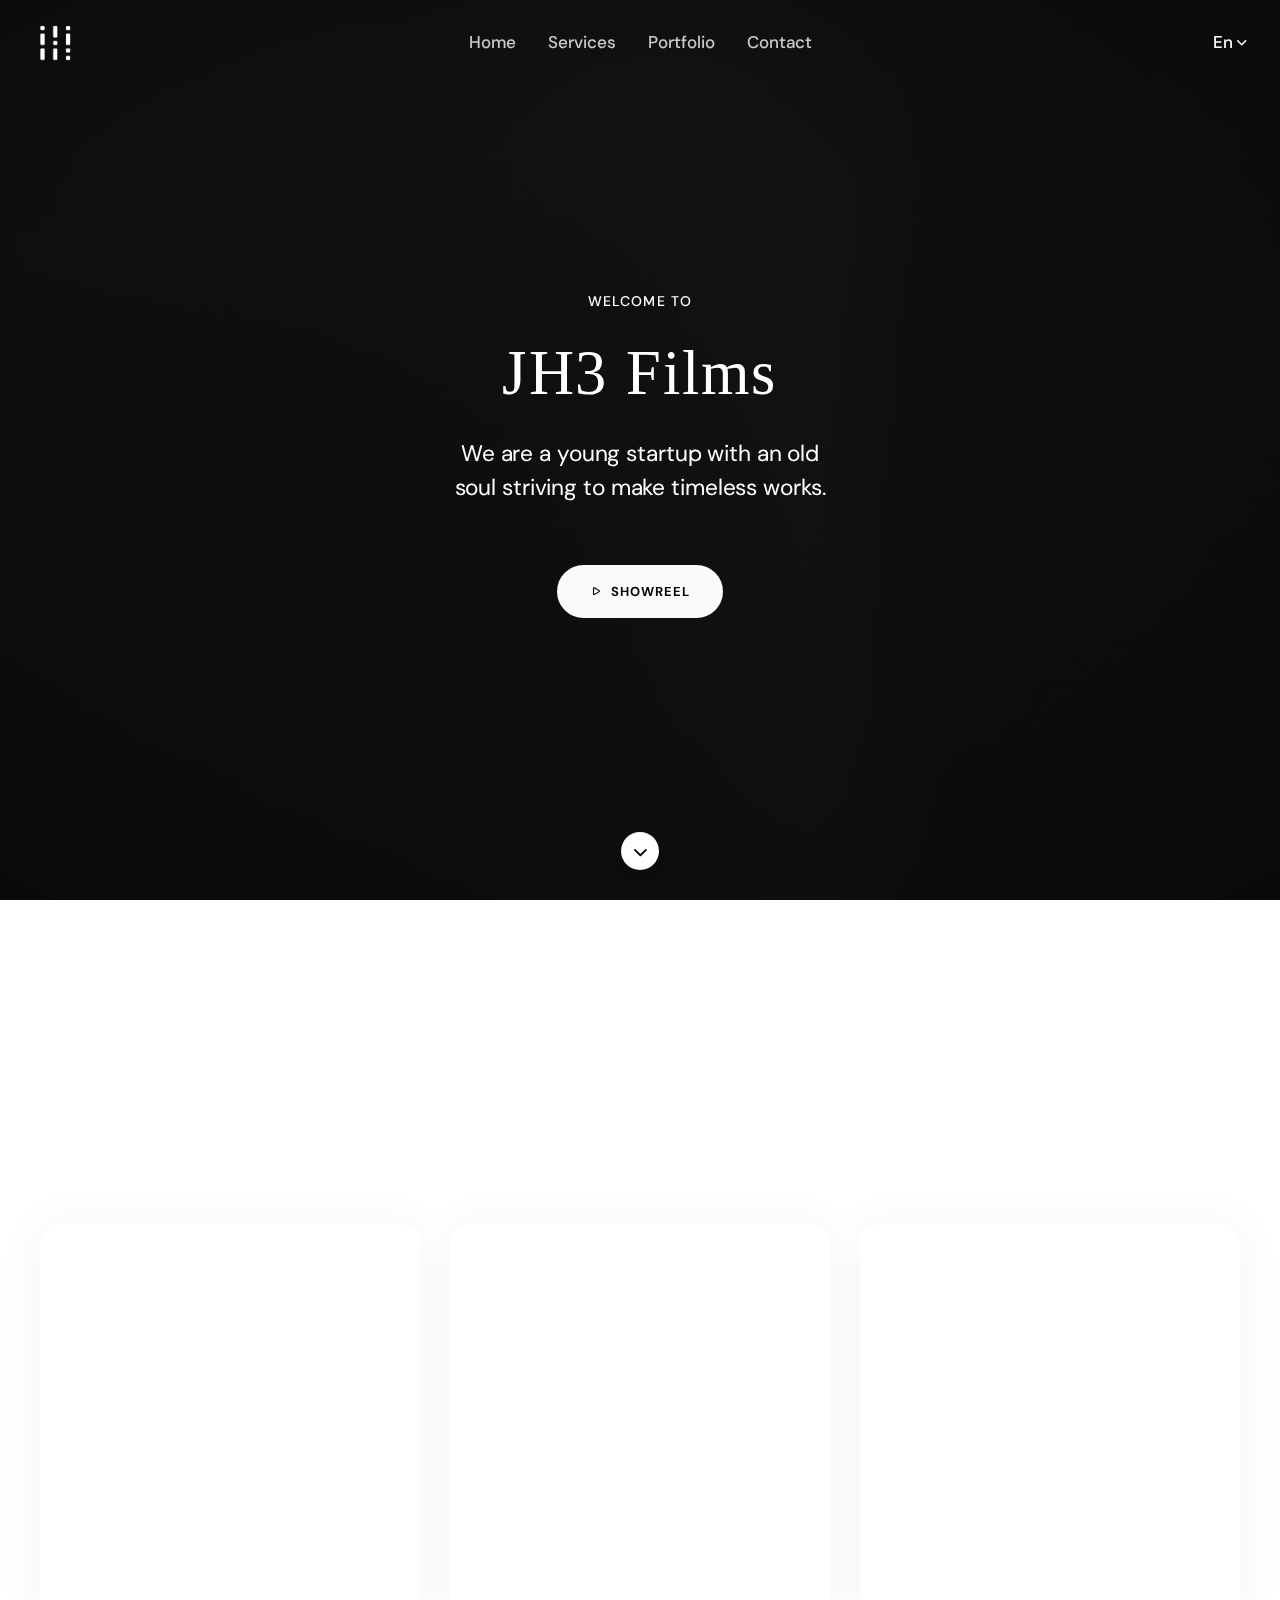
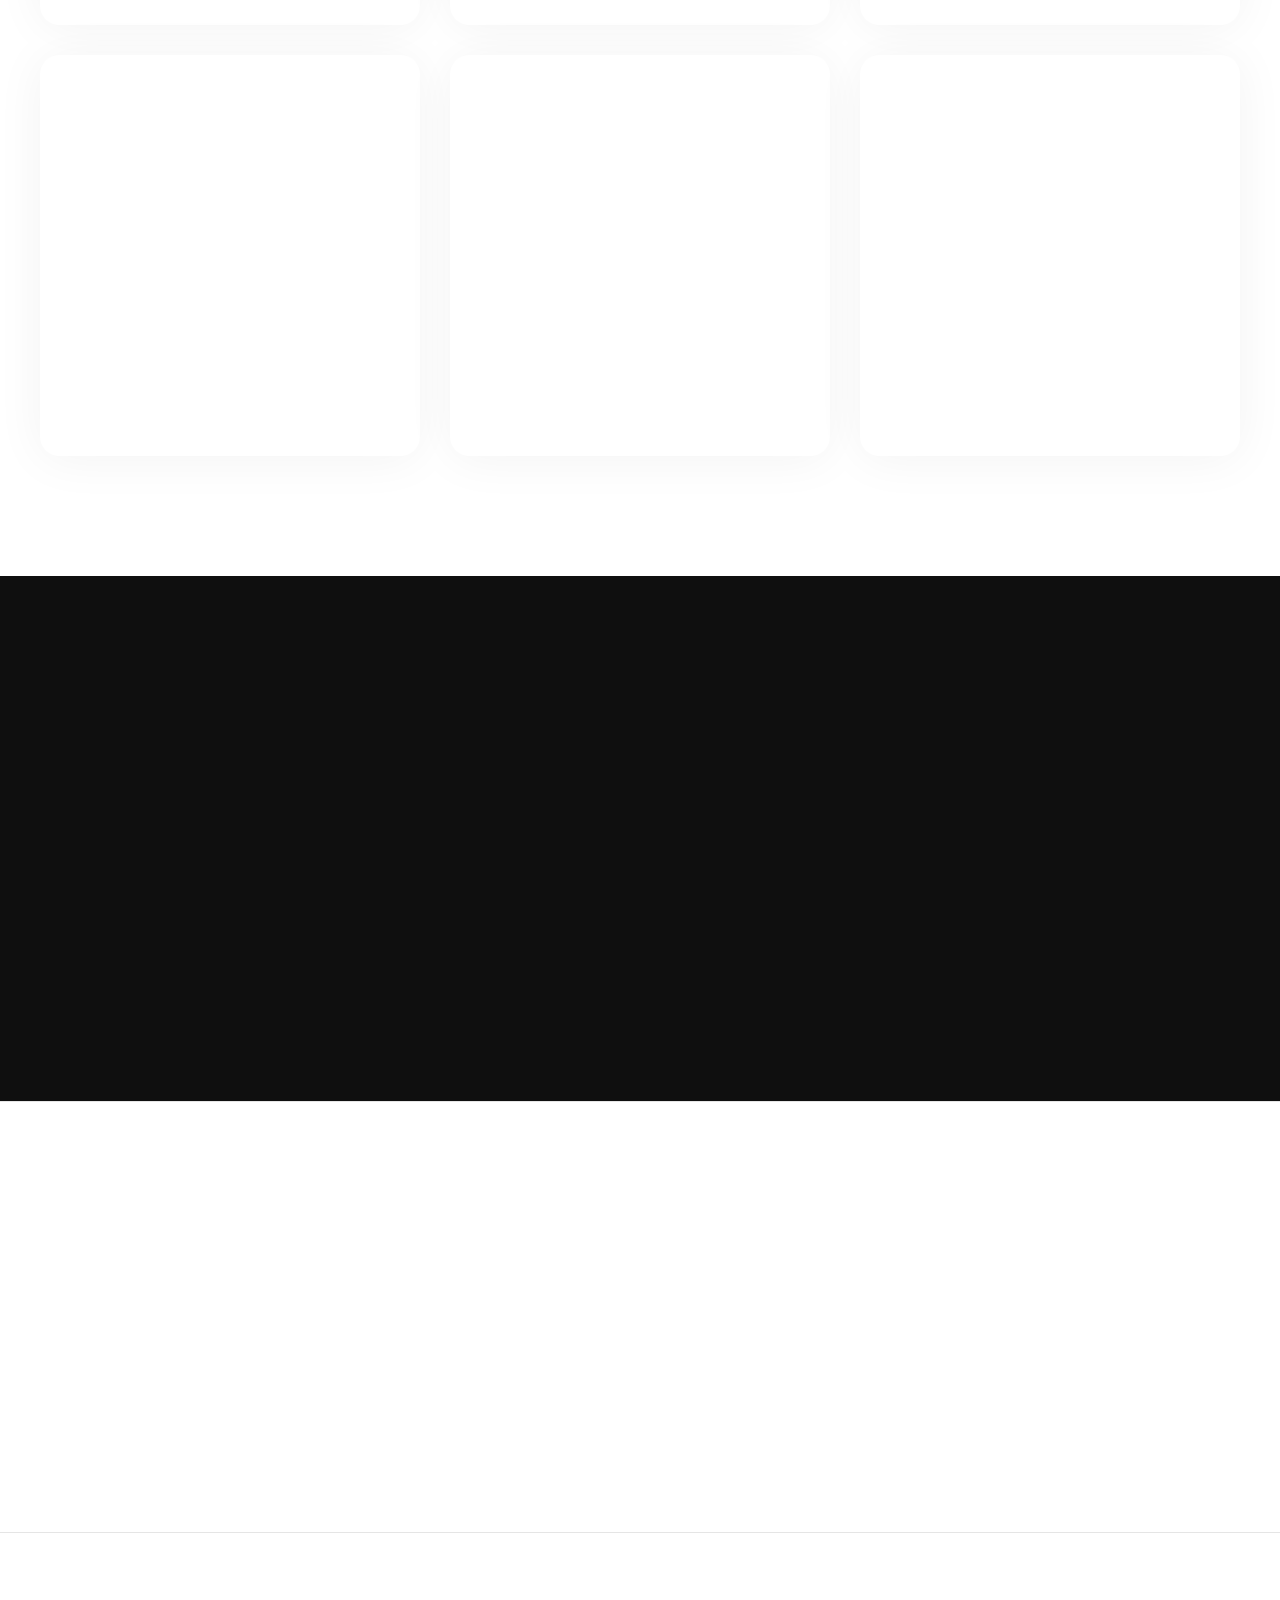
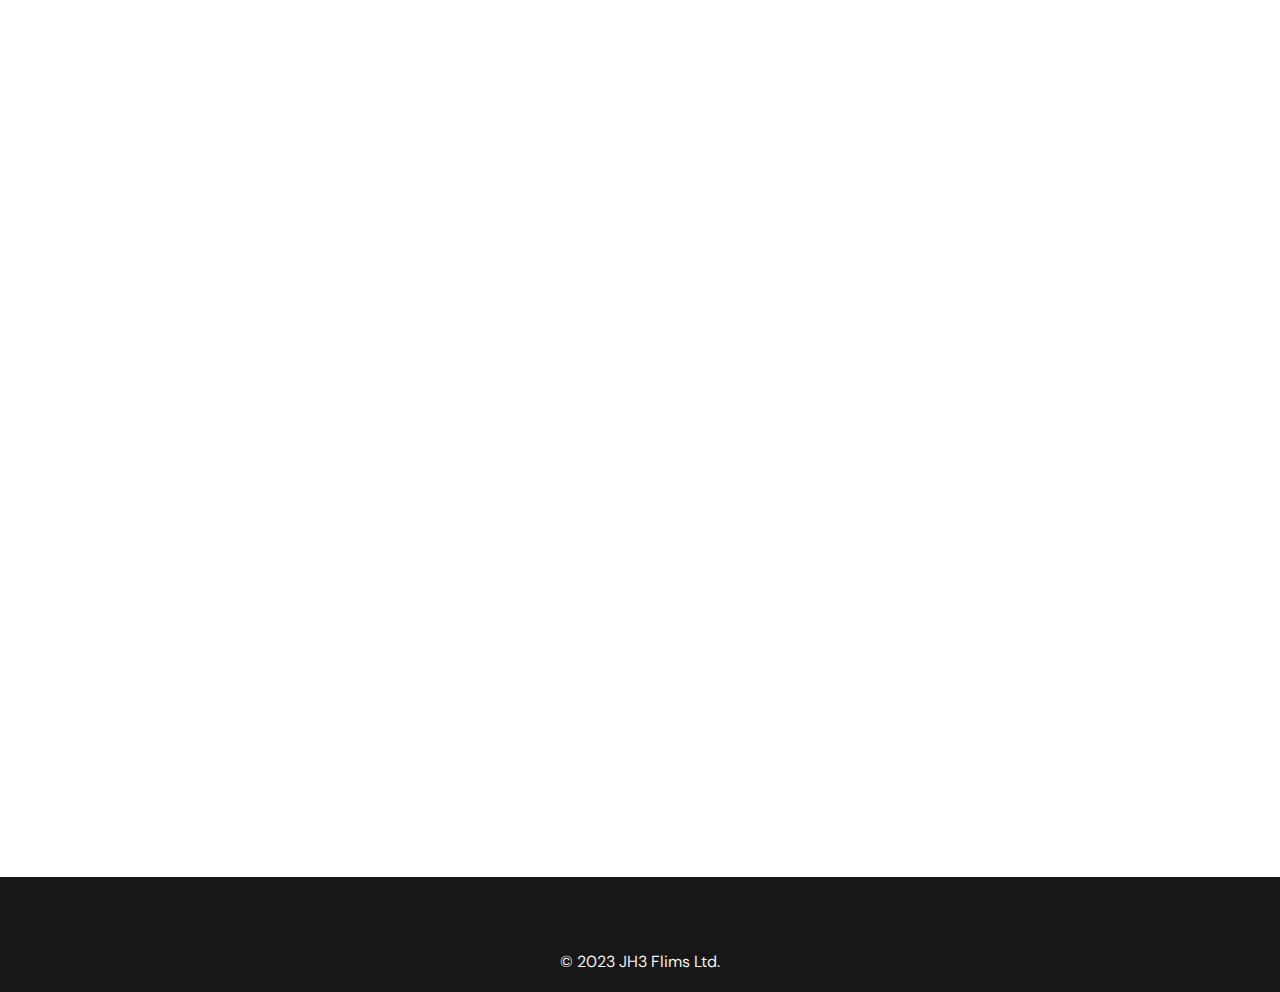
==== commit 9f9c6de7: "Update index.html" ====
--- a/index.html
+++ b/index.html
@@ -468,7 +468,7 @@
                                     <div class="p-4 p-md-5">
                                         <h3 class="contact-1-title">Email</h3>
                                             <div class="contact-1-link">
-                                                <a href="mailto:jh3films@gmail.com">jh3films@gmail.com</a>
+                                                <a href="mailto:info@jh3films.com">info@jh3films.com</a>
                                             </div>
                                     </div>                                    
                                     
@@ -568,4 +568,4 @@
         <!-- End JS -->       
         
     </body>
-</html>+</html>
--- a/css/style.css
+++ b/css/style.css
@@ -7362,6 +7362,16 @@
     text-transform: none;
     transform: translateZ(0);
 }
+.work-title i{
+    margin: 0 0 3px 0;
+    padding: 0;
+    font-size: 40px;
+    font-weight: 500;
+    letter-spacing: -0.007em;
+    line-height: 1.4;
+    text-transform: none;
+    transform: translateZ(0);
+}
 .work-descr{   
     display: block; 
     color: var(--color-gray-1);
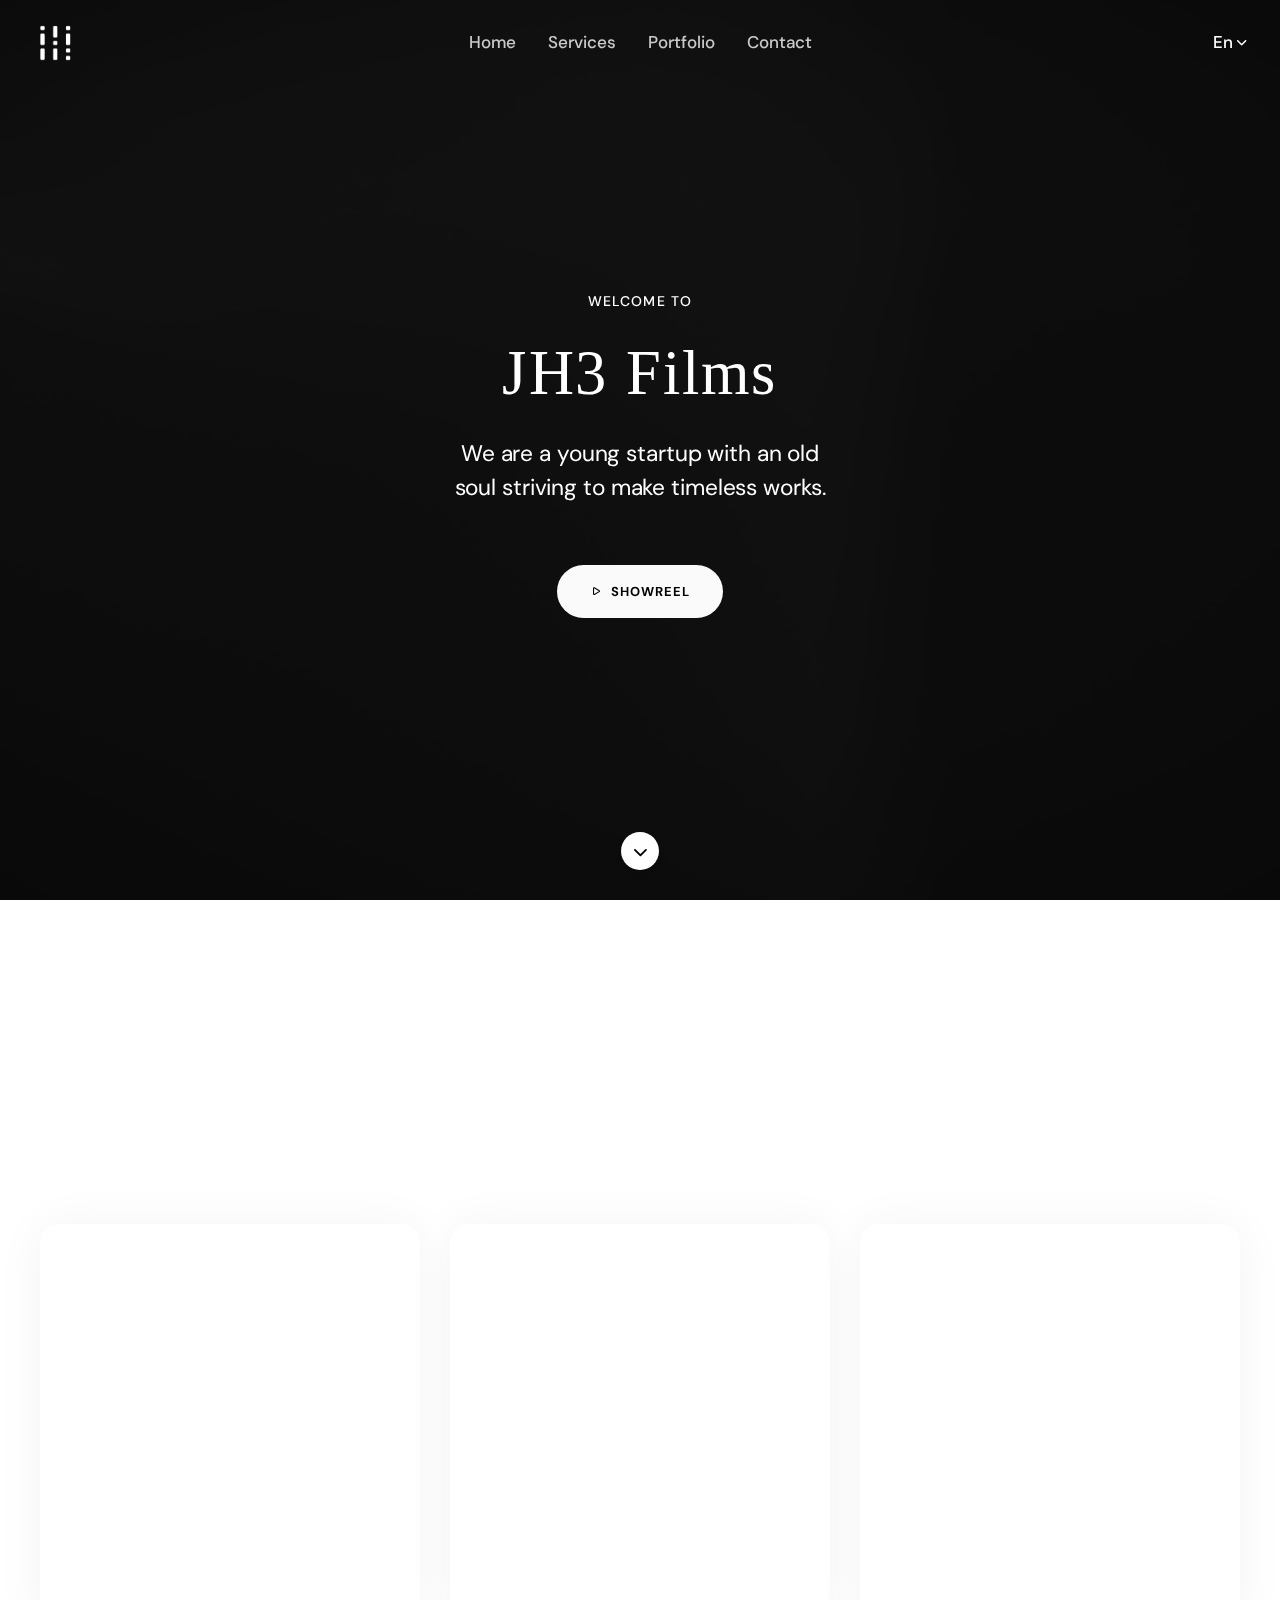
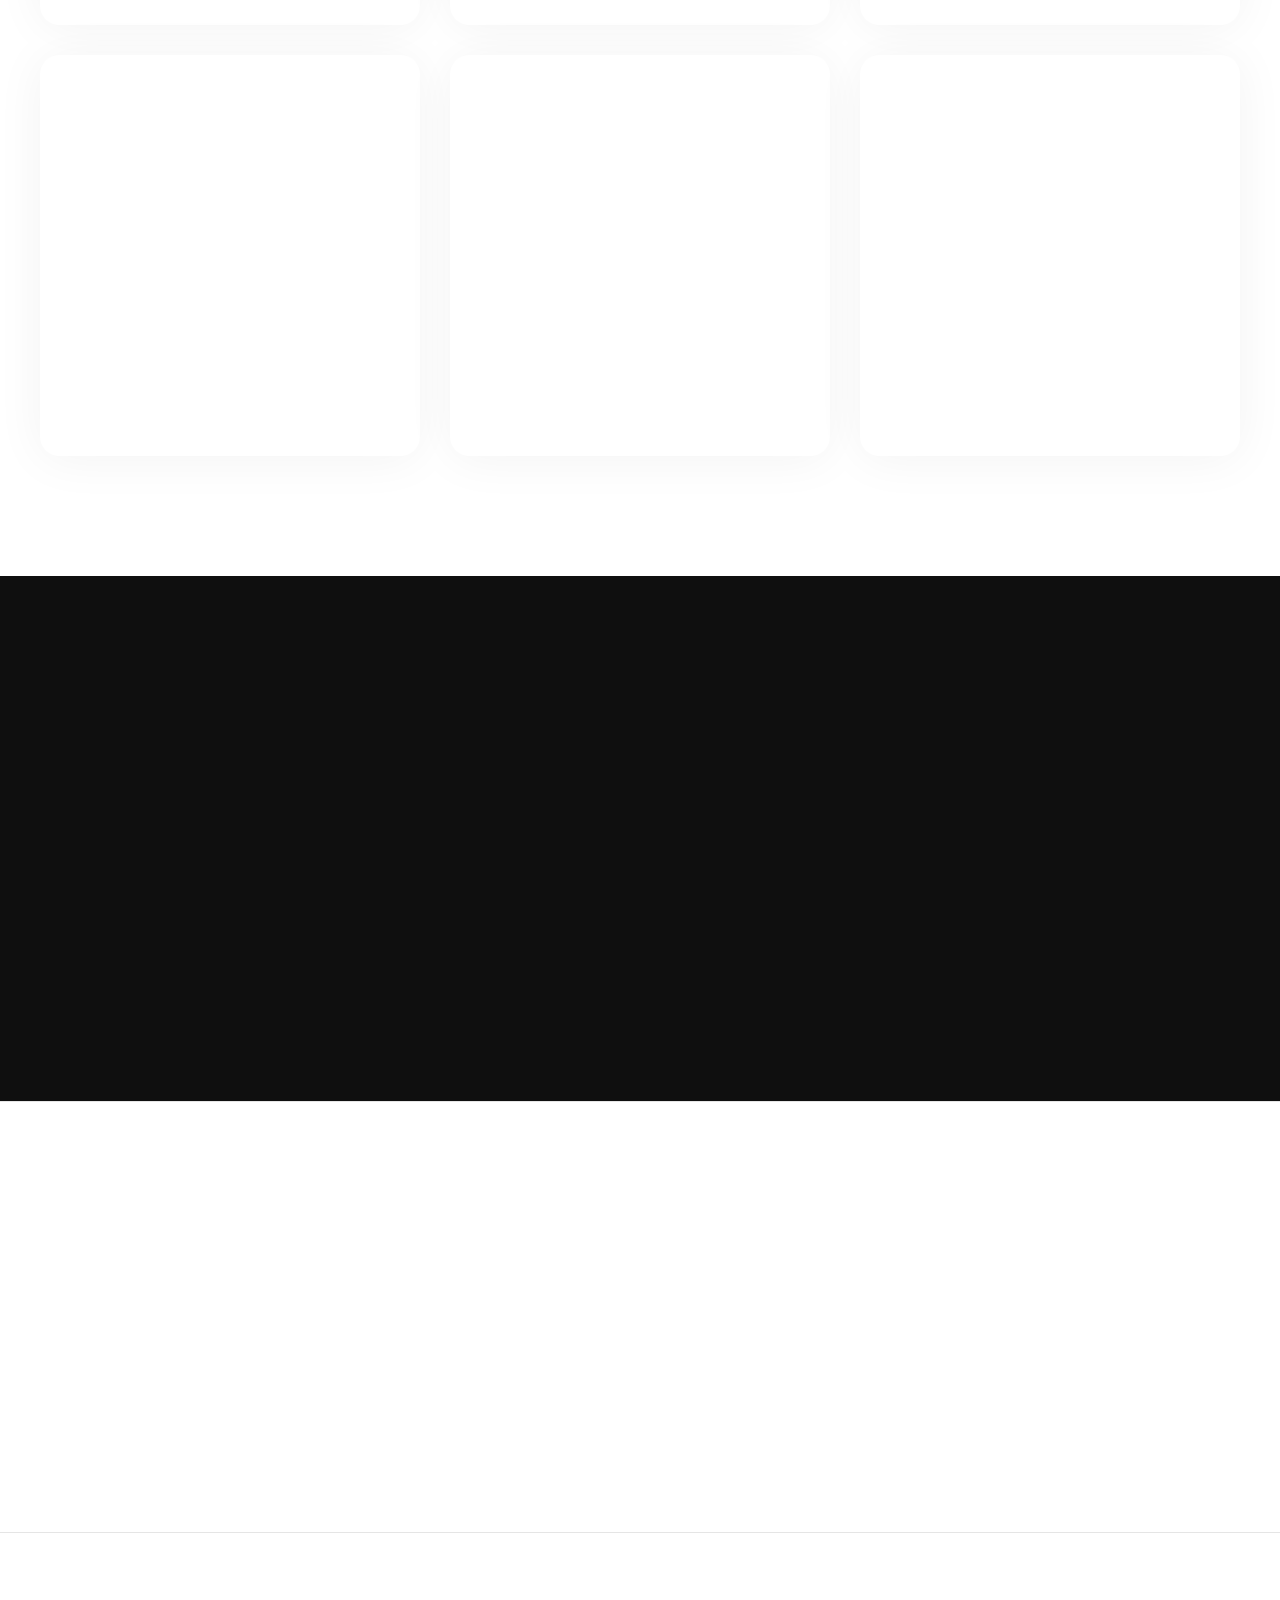
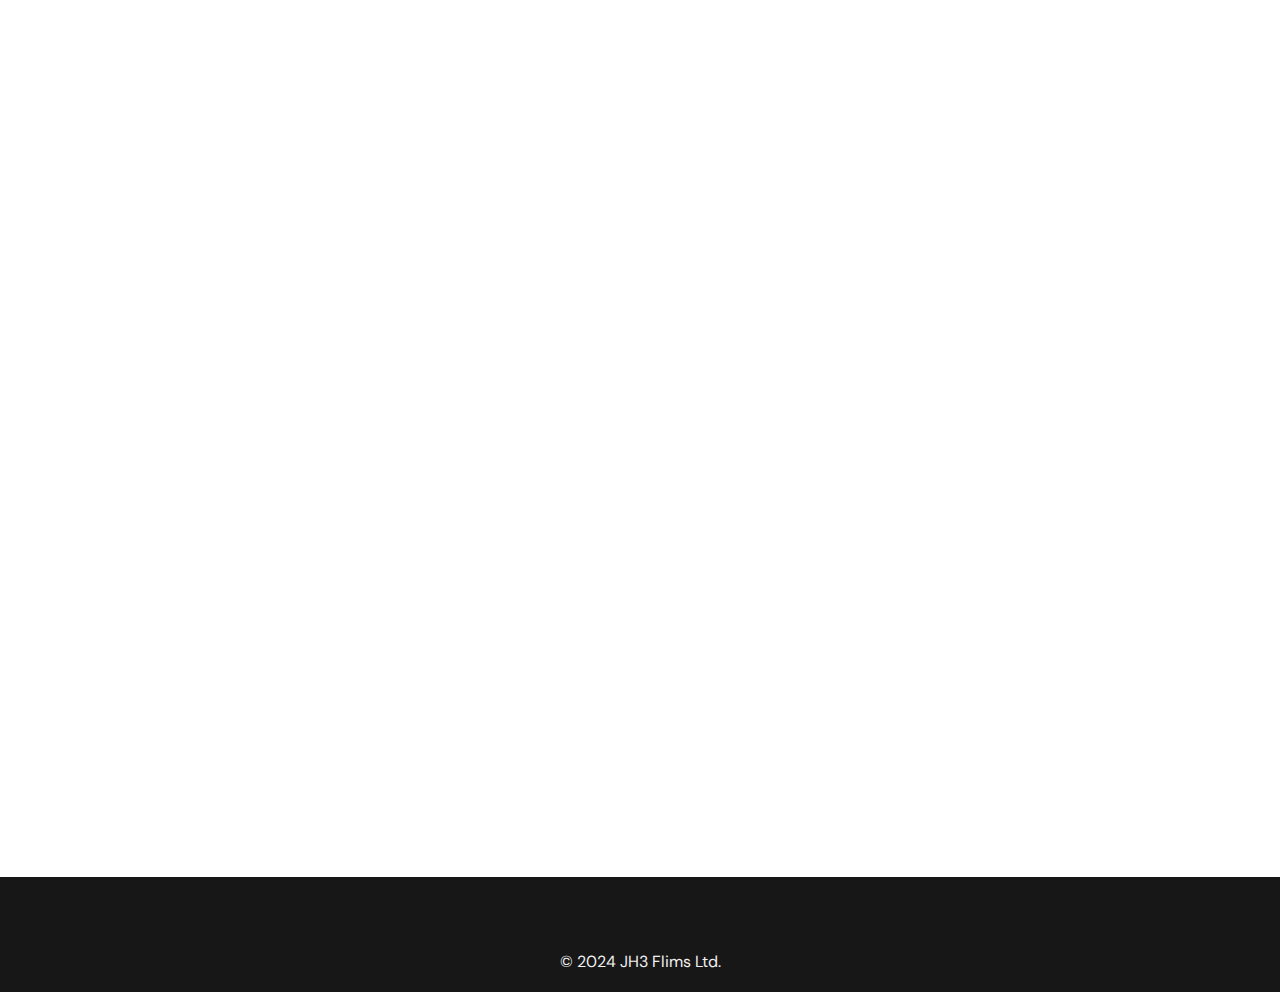
==== commit 36a6fc32: "Add files via upload" ====
--- a/index.html
+++ b/index.html
@@ -547,7 +547,7 @@
                     <!-- Footer Text -->
                     <div class="footer-text text-center pt-5 pb-0">                        
                         
-                        © 2023 JH3 Flims Ltd.
+                        © 2024 JH3 Flims Ltd.
                         
                     </div>
                     <!-- End Footer Text -->
@@ -568,4 +568,4 @@
         <!-- End JS -->       
         
     </body>
-</html>
+</html>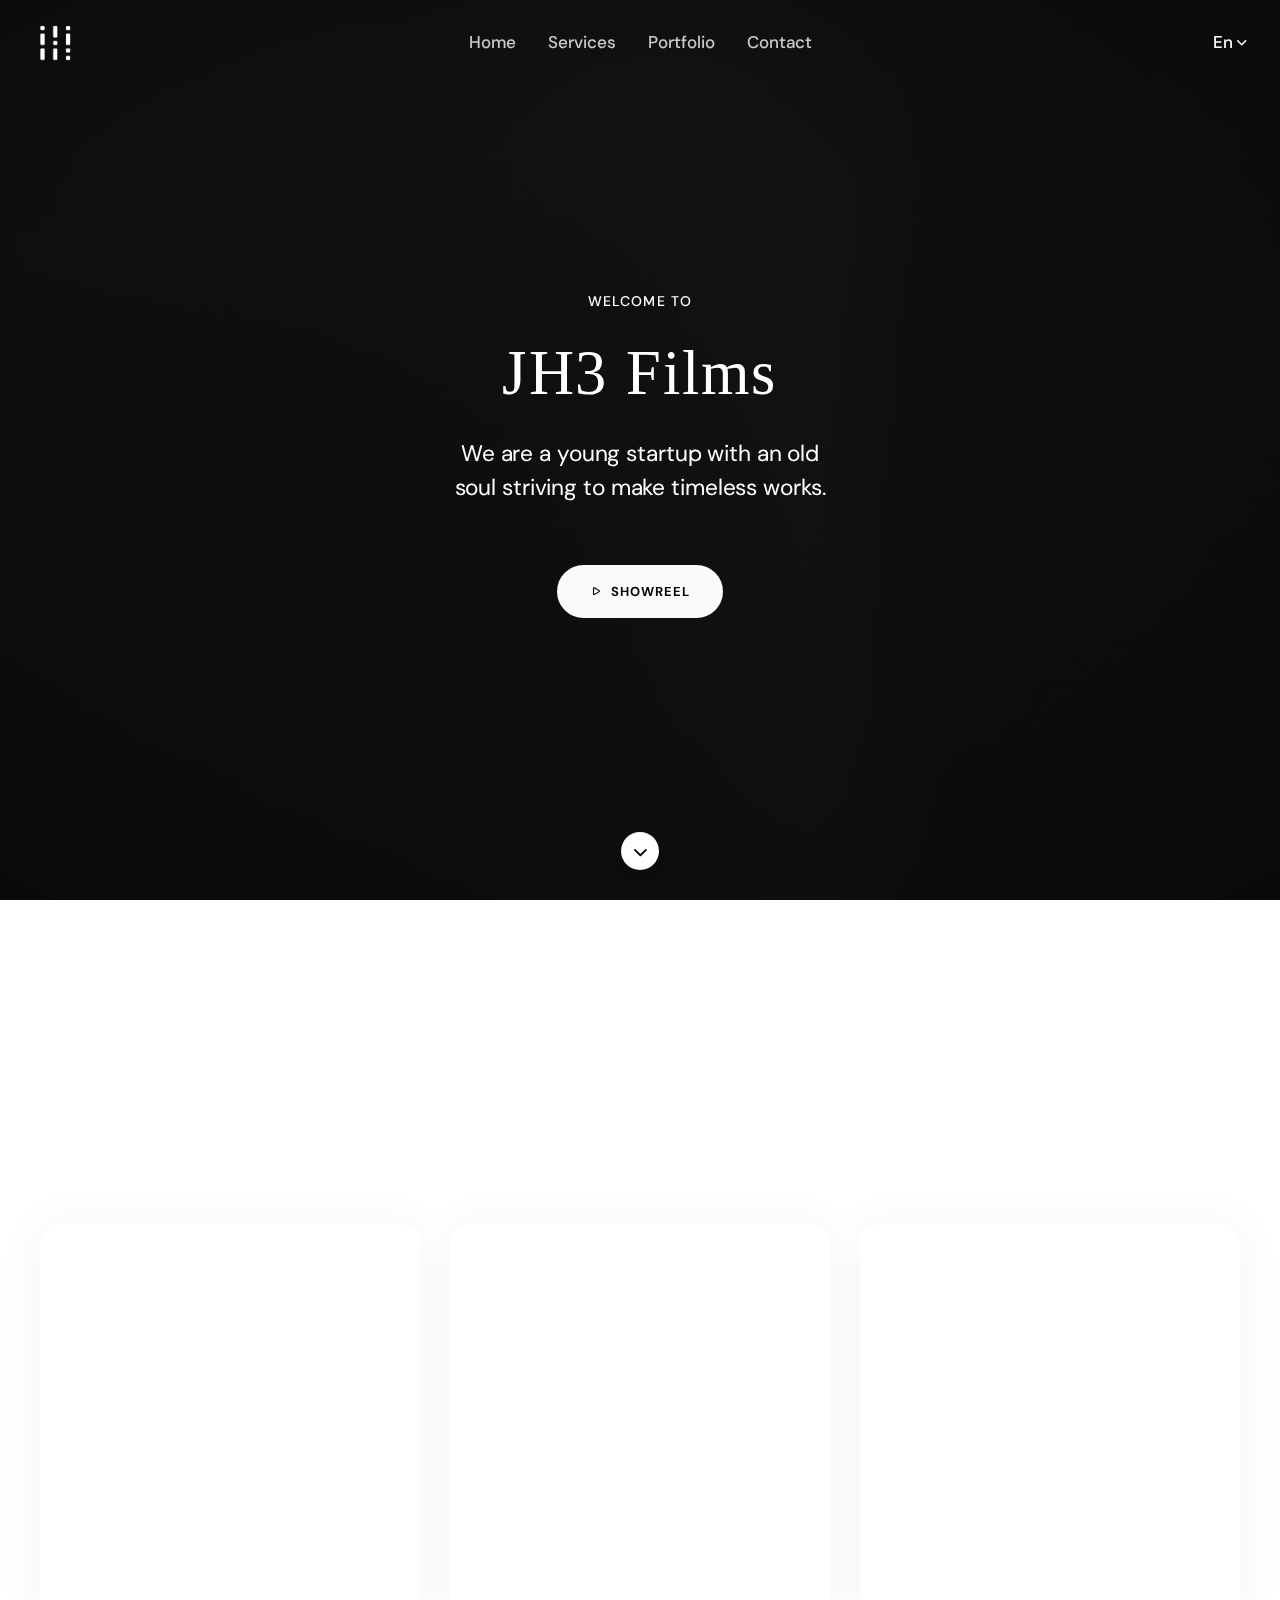
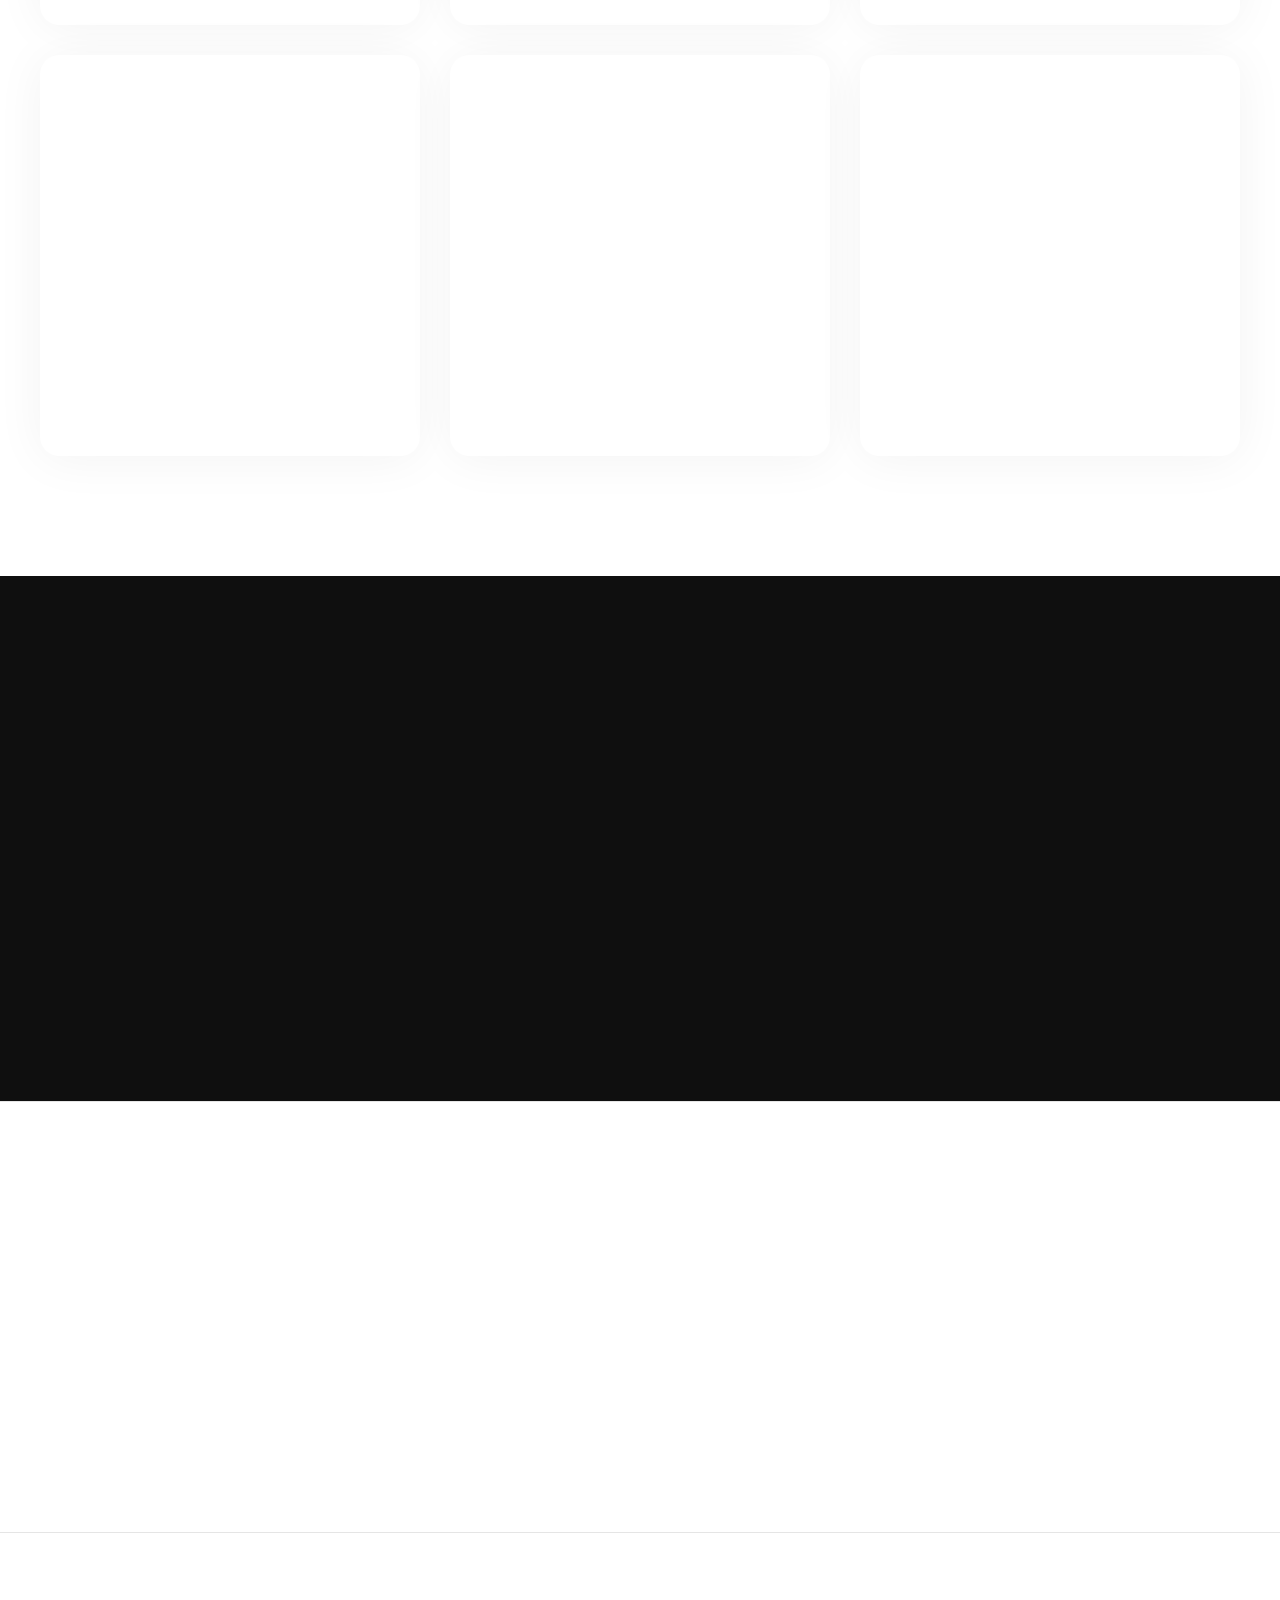
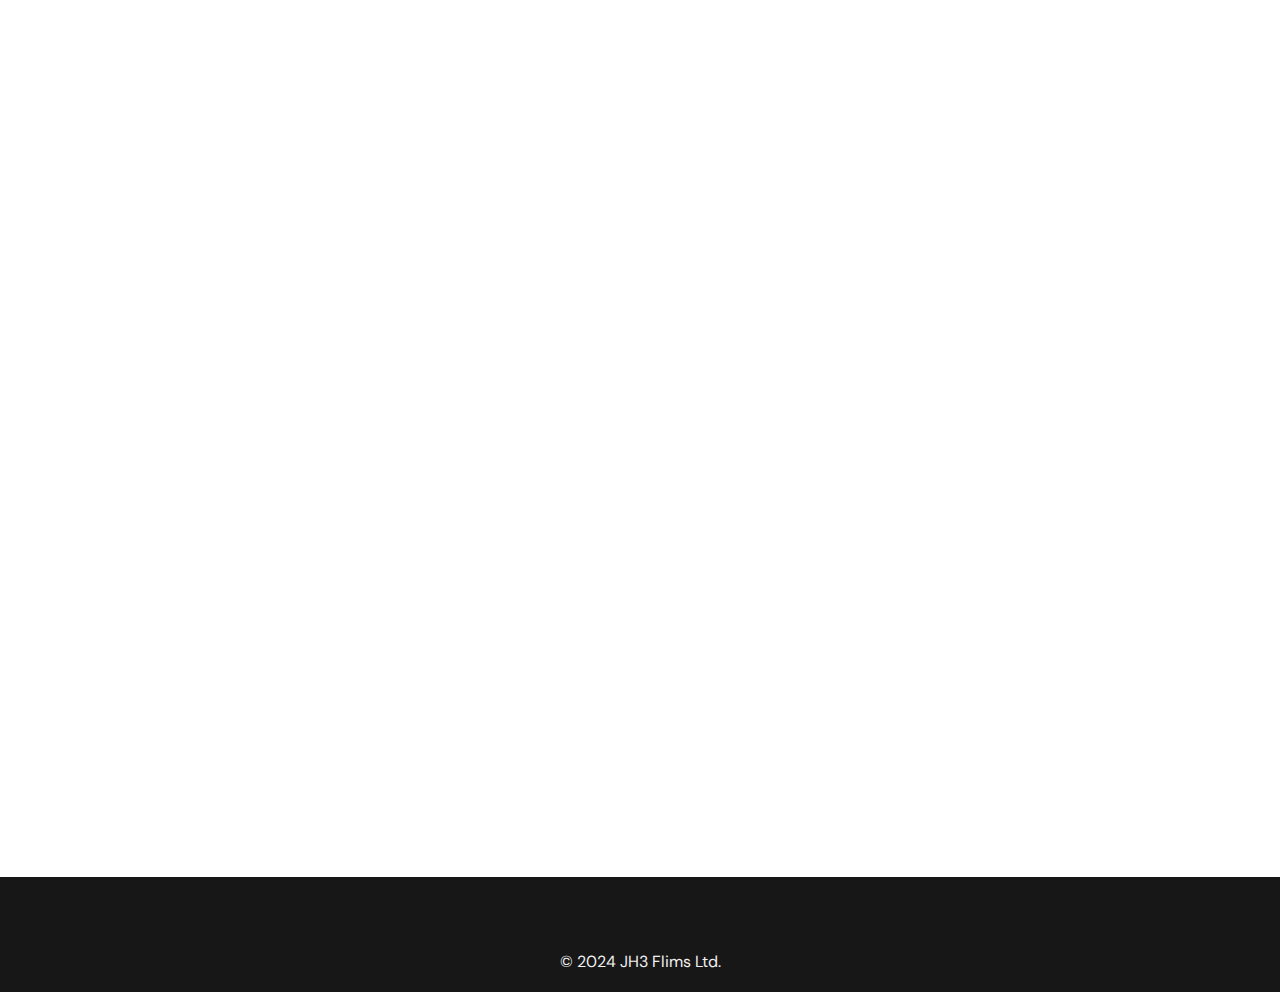
==== commit 31c75d93: "Update index.html" ====
--- a/index.html
+++ b/index.html
@@ -487,8 +487,8 @@
                                     <div class="p-4 p-md-5">
                                         <h3 class="contact-1-title">Social</h3>
                                             <div>
-                                                <a href="https://vimeo.com/jh3films" target="_blank" class="hs-social-link d-inline-flex me-1">
-                                                    <span class="visually-hidden">Vimeo</span> <i class="fa-vimeo"></i>
+                                                <a href="https://patreon.com/jh3films" target="_blank" class="hs-social-link d-inline-flex me-1">
+                                                    <span class="visually-hidden">Patreon</span> <i class="fa-patreon"></i>
                                                 </a>
                                                 <a href="https://www.youtube.com/@jh3films" target="_blank" class="hs-social-link d-inline-flex me-1">
                                                     <span class="visually-hidden">YouTube</span> <i class="fa-youtube"></i>
@@ -568,4 +568,4 @@
         <!-- End JS -->       
         
     </body>
-</html>+</html>
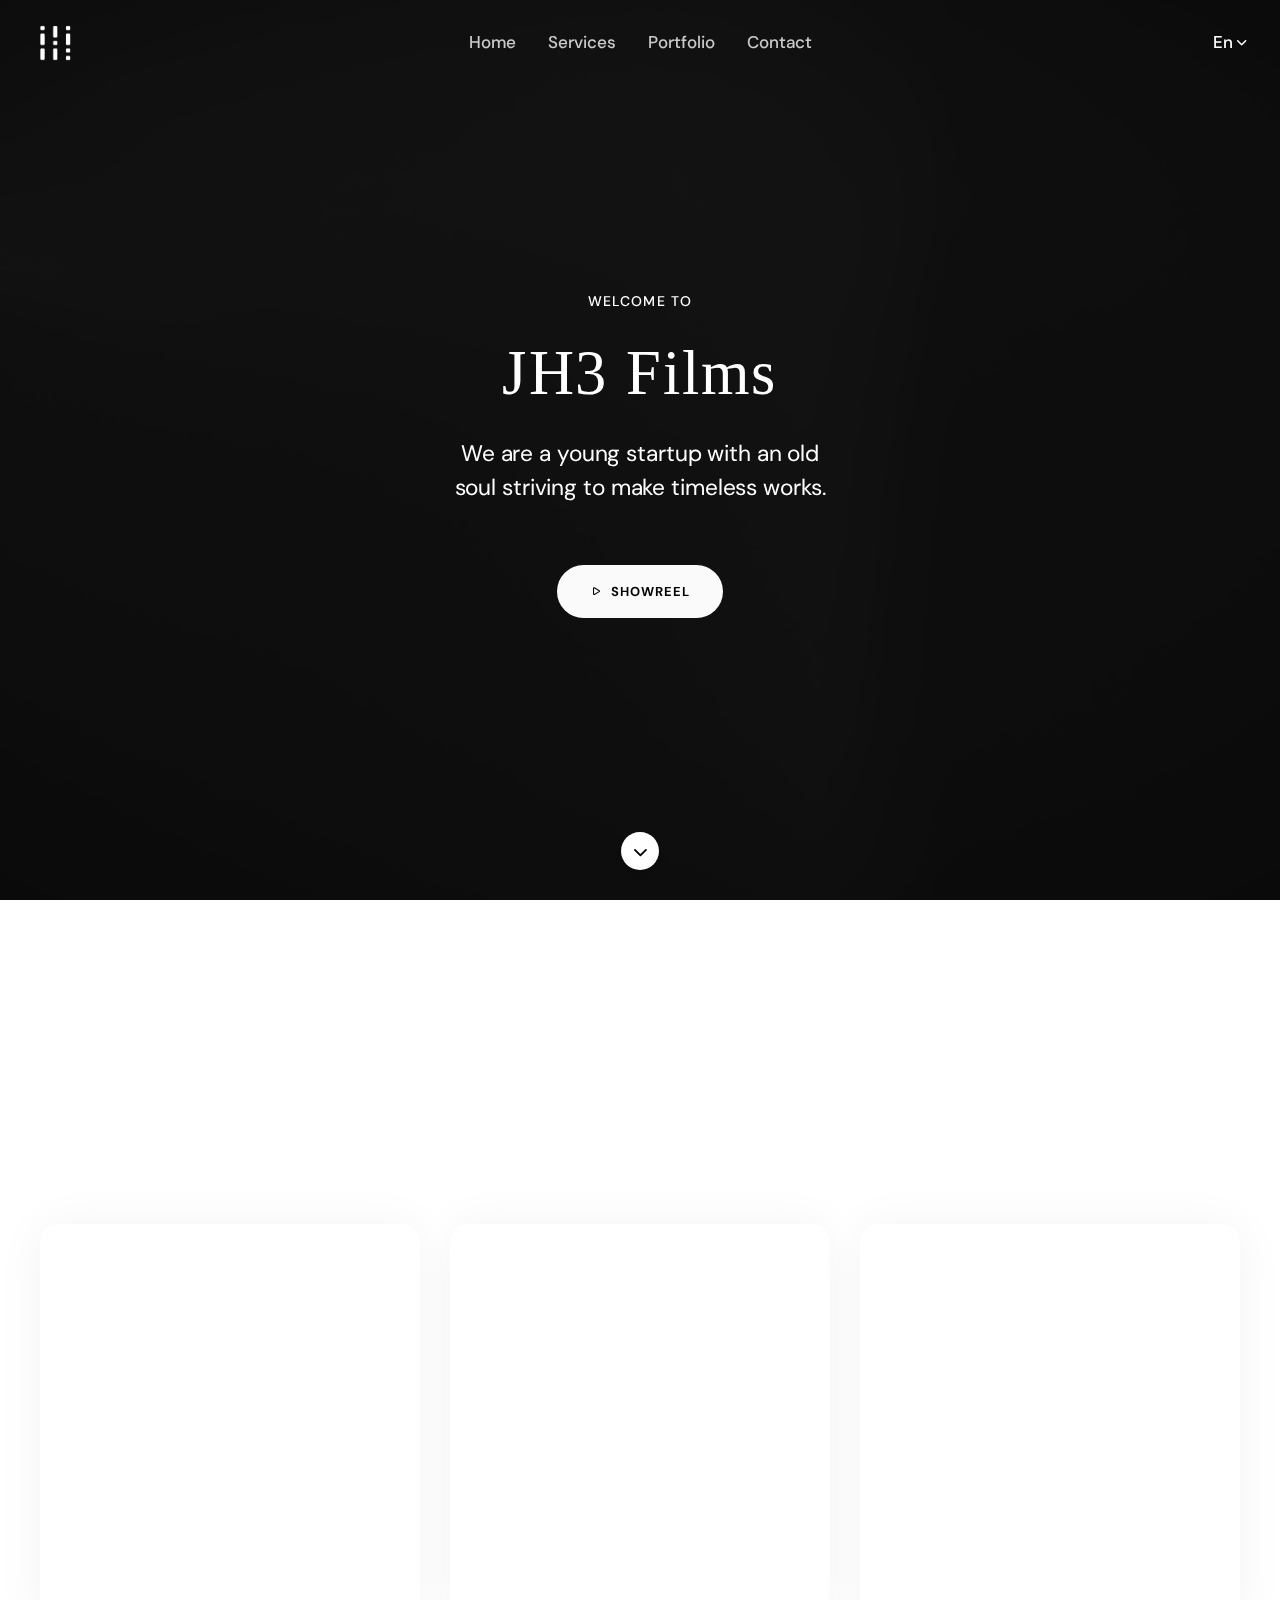
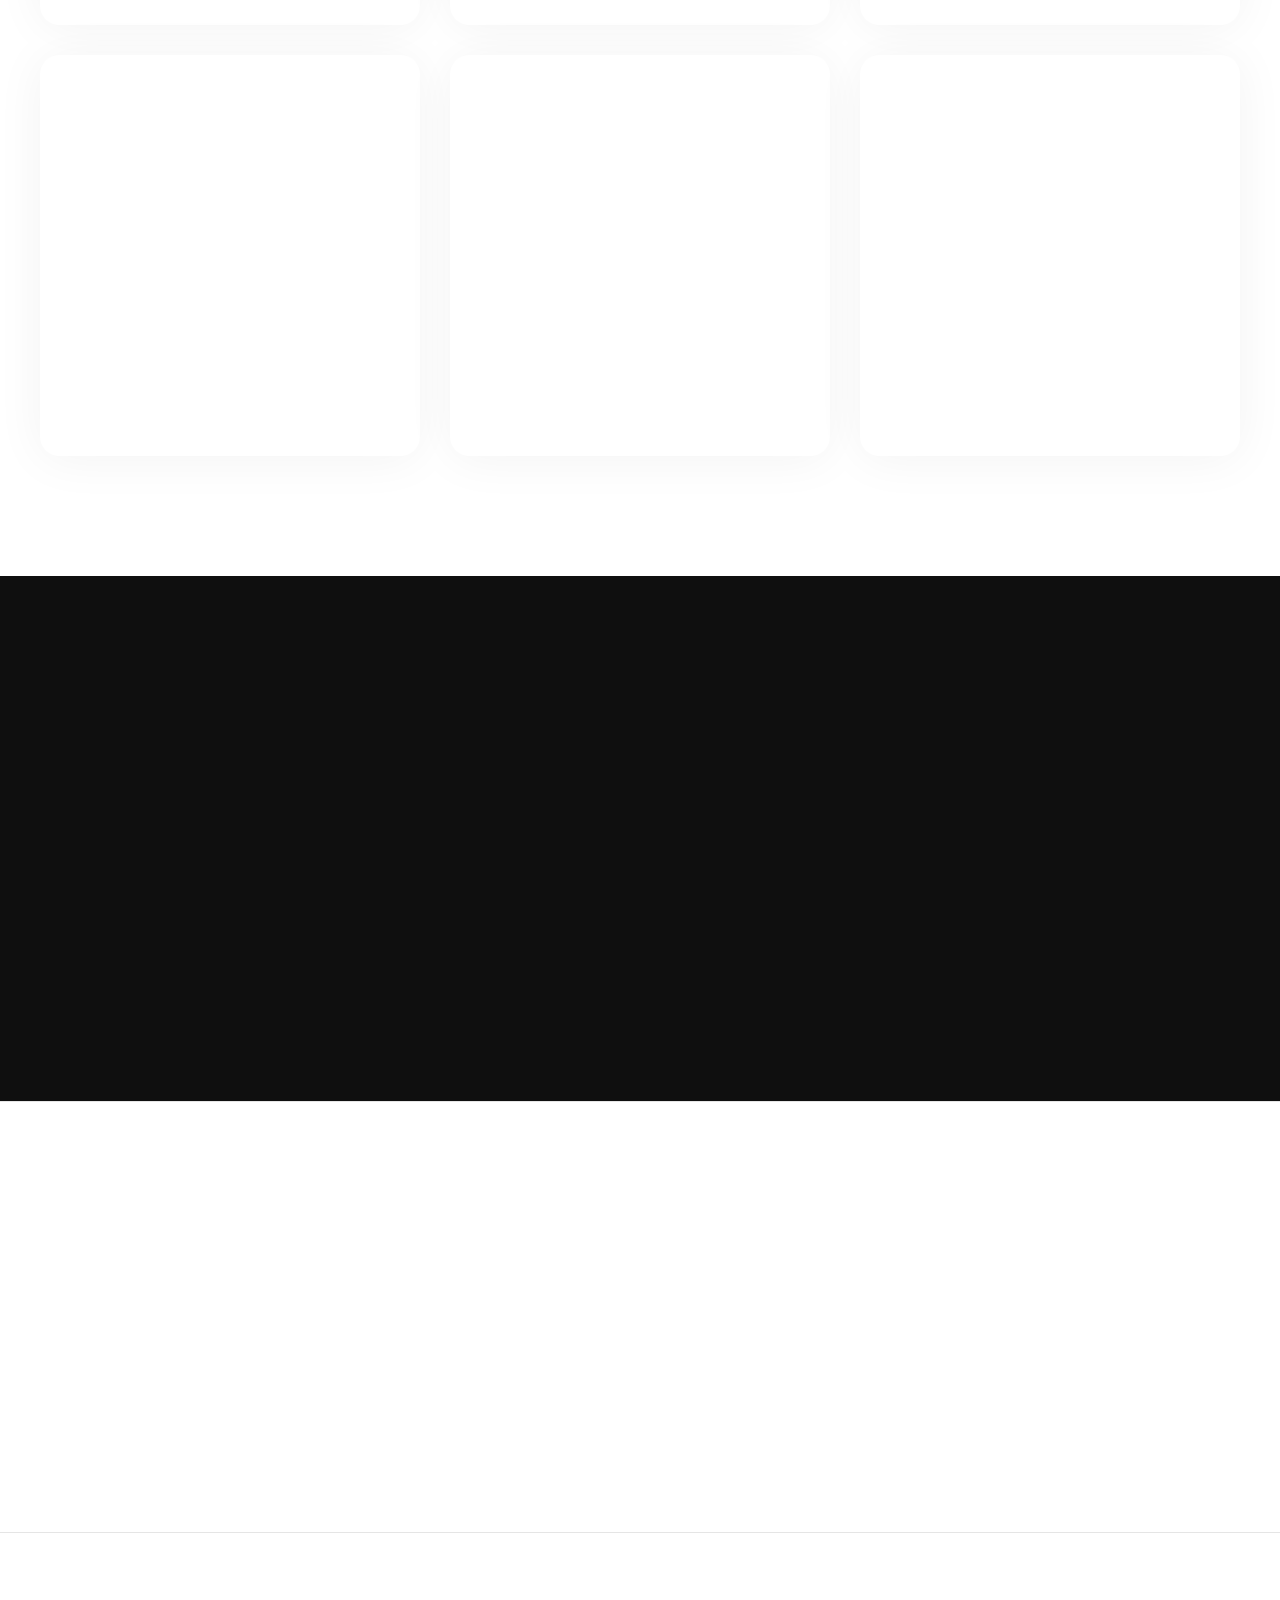
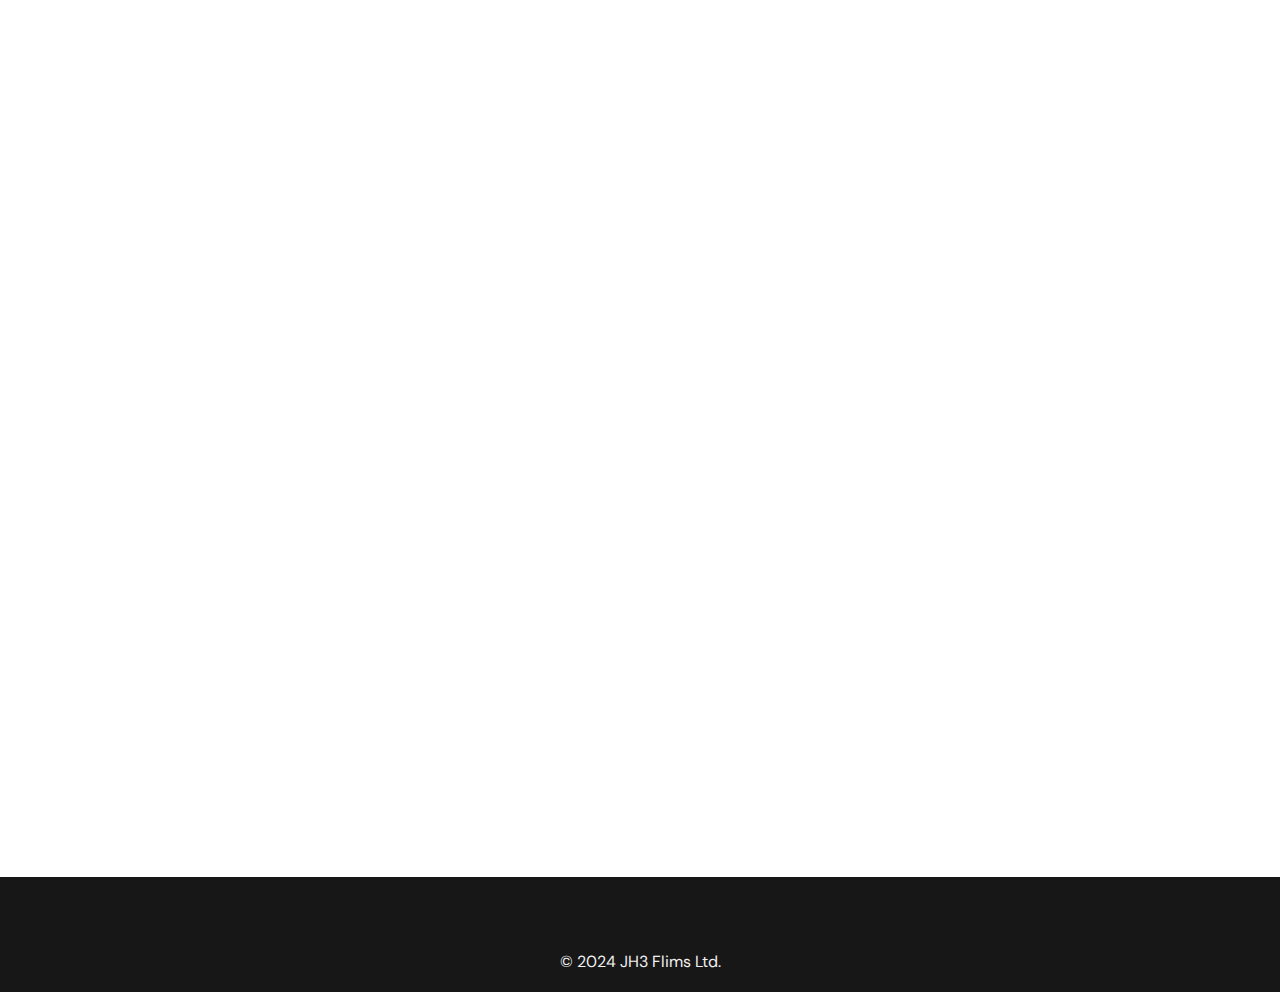
==== commit 85685c9a: "Update index.html" ====
--- a/index.html
+++ b/index.html
@@ -487,8 +487,8 @@
                                     <div class="p-4 p-md-5">
                                         <h3 class="contact-1-title">Social</h3>
                                             <div>
-                                                <a href="https://patreon.com/jh3films" target="_blank" class="hs-social-link d-inline-flex me-1">
-                                                    <span class="visually-hidden">Patreon</span> <i class="fa-patreon"></i>
+                                                <a href="https://www.patreon.com/jh3films" target="_blank" class="hs-social-link d-inline-flex me-1">
+                                                    <span class="visually-hidden">Patreon</span> <i class="fa-p"></i>
                                                 </a>
                                                 <a href="https://www.youtube.com/@jh3films" target="_blank" class="hs-social-link d-inline-flex me-1">
                                                     <span class="visually-hidden">YouTube</span> <i class="fa-youtube"></i>
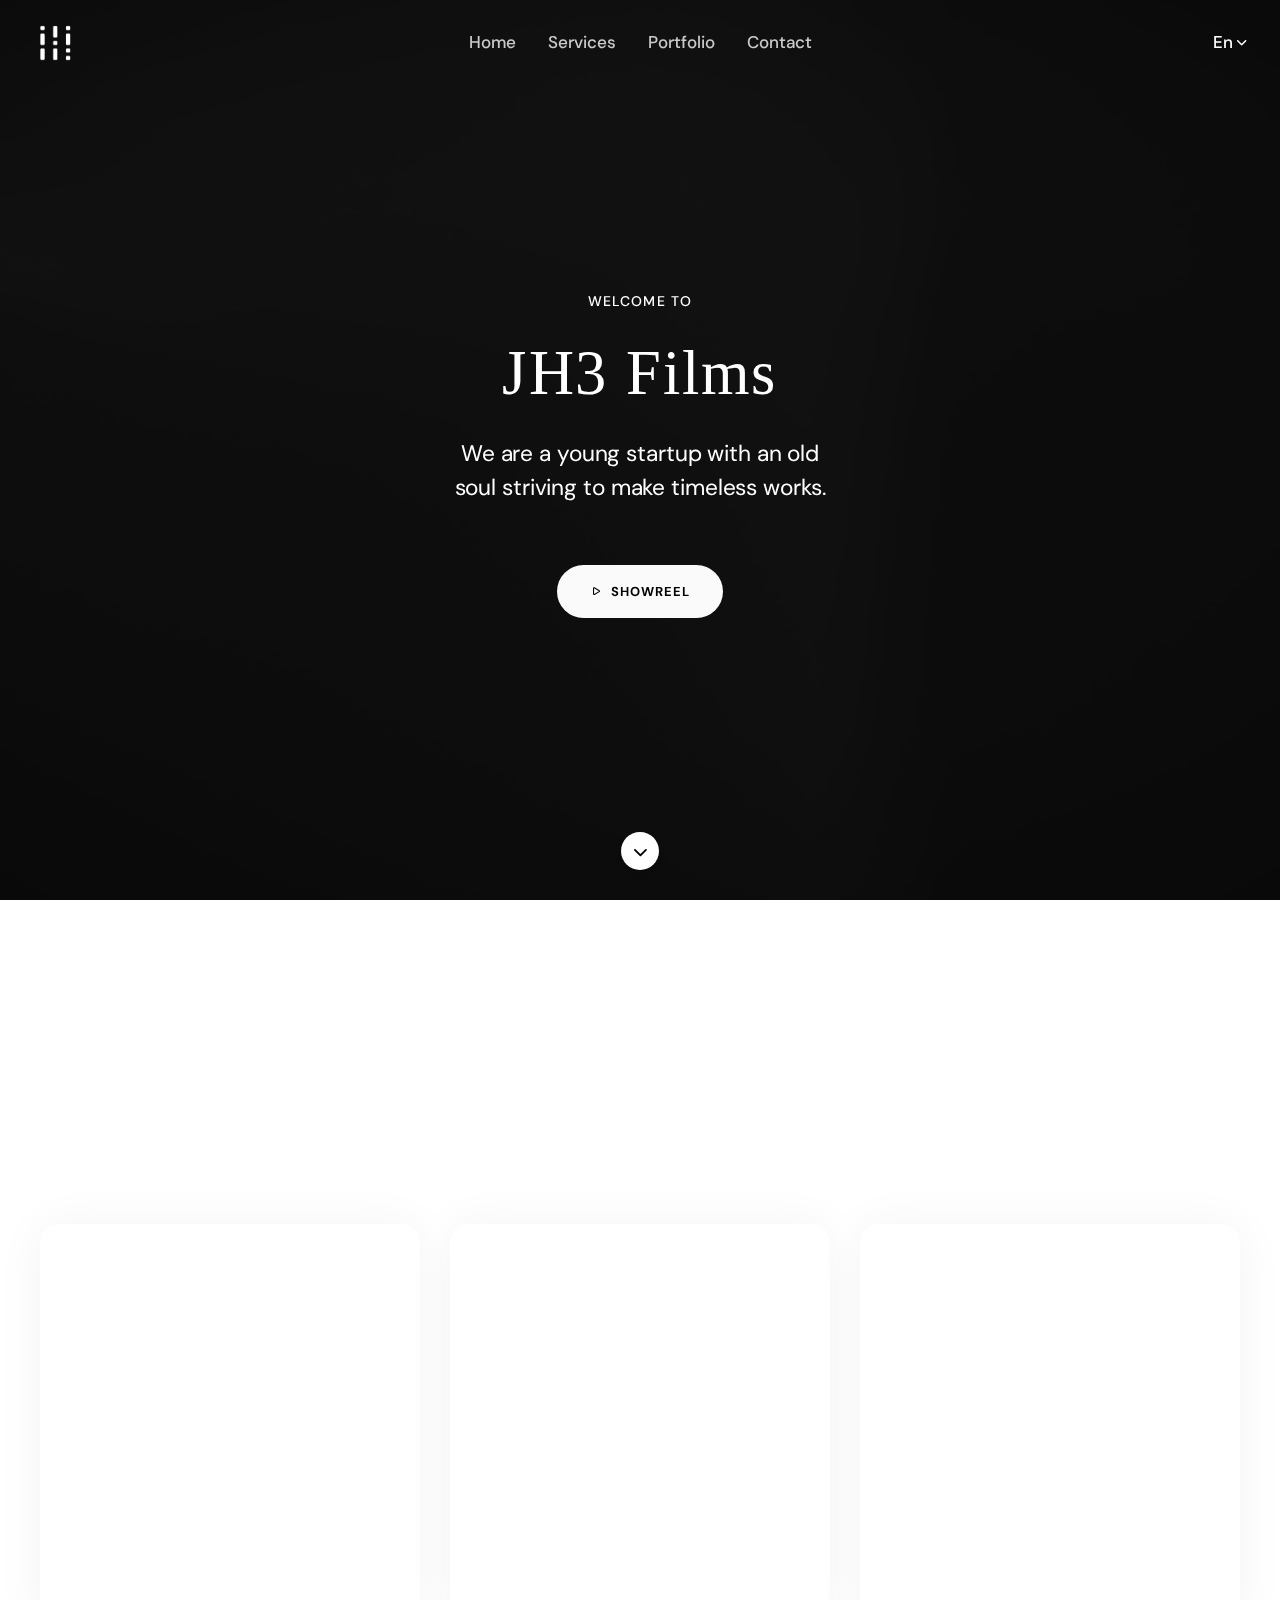
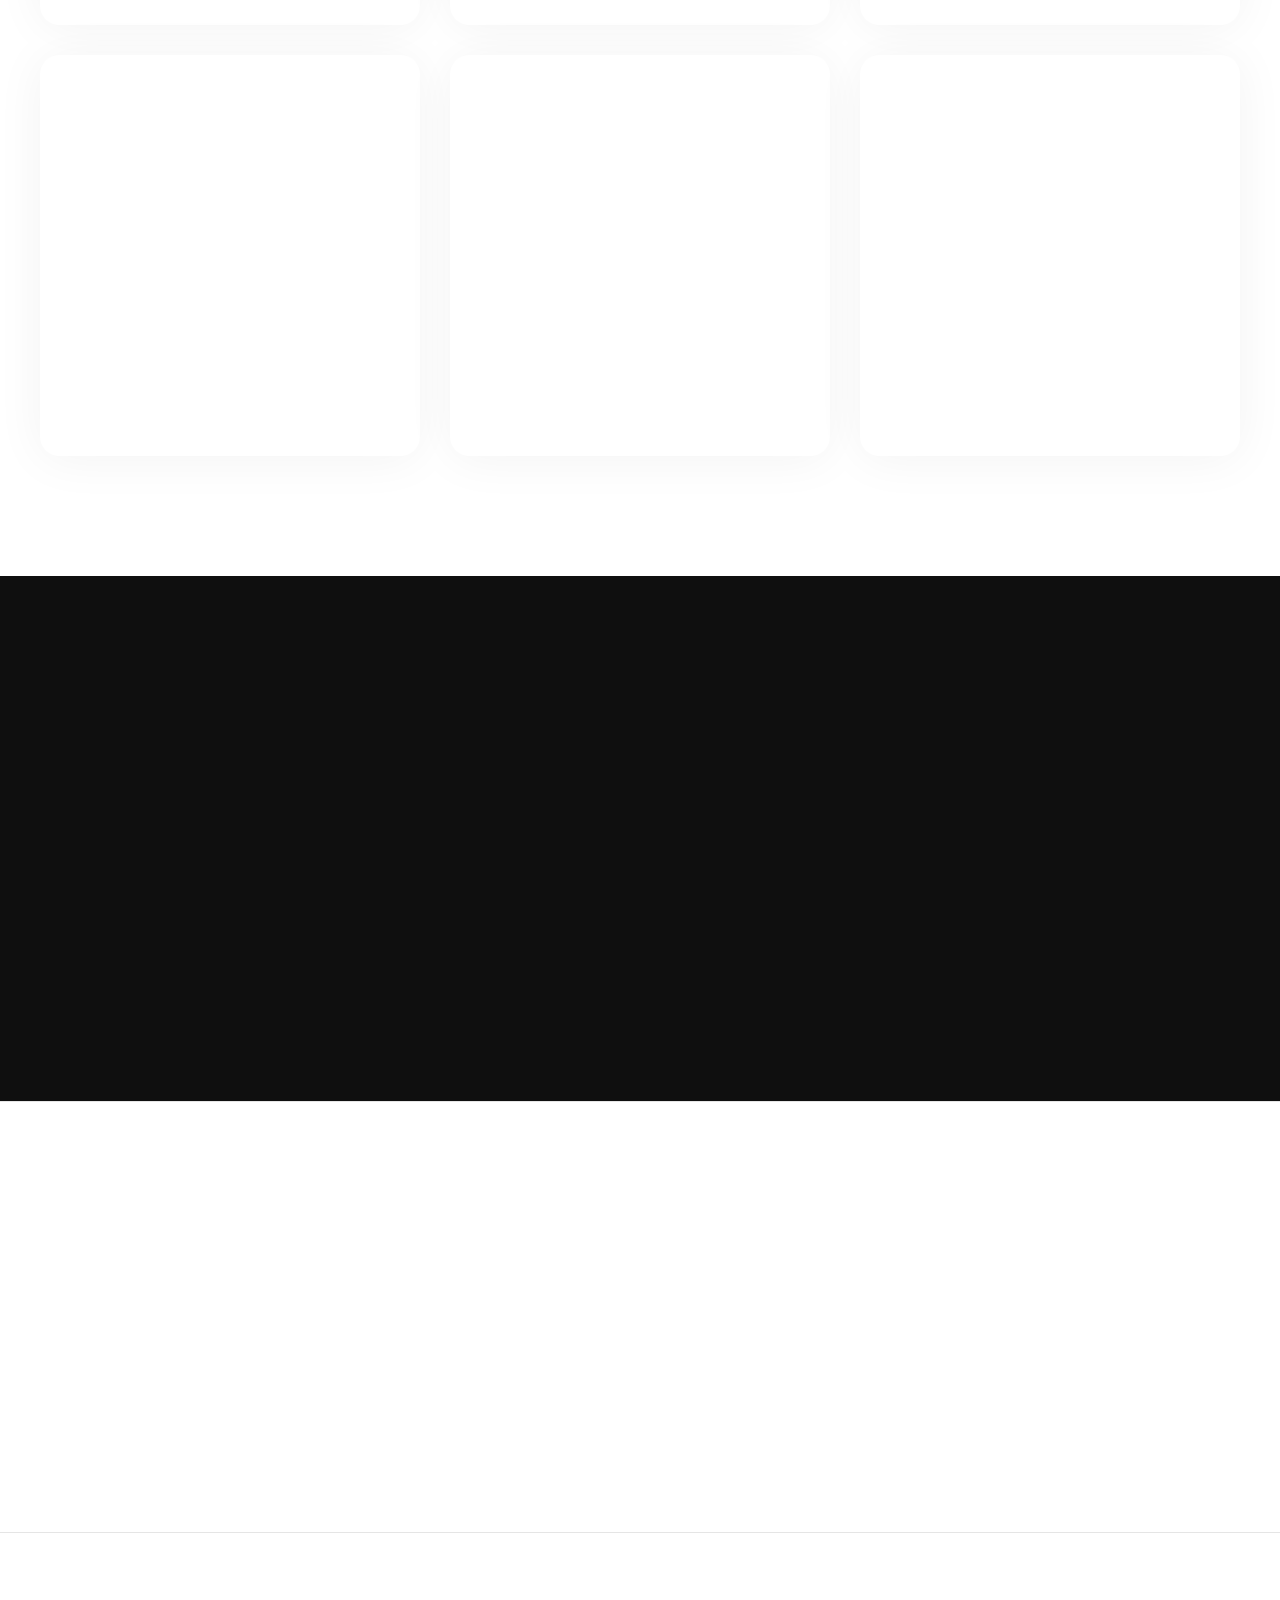
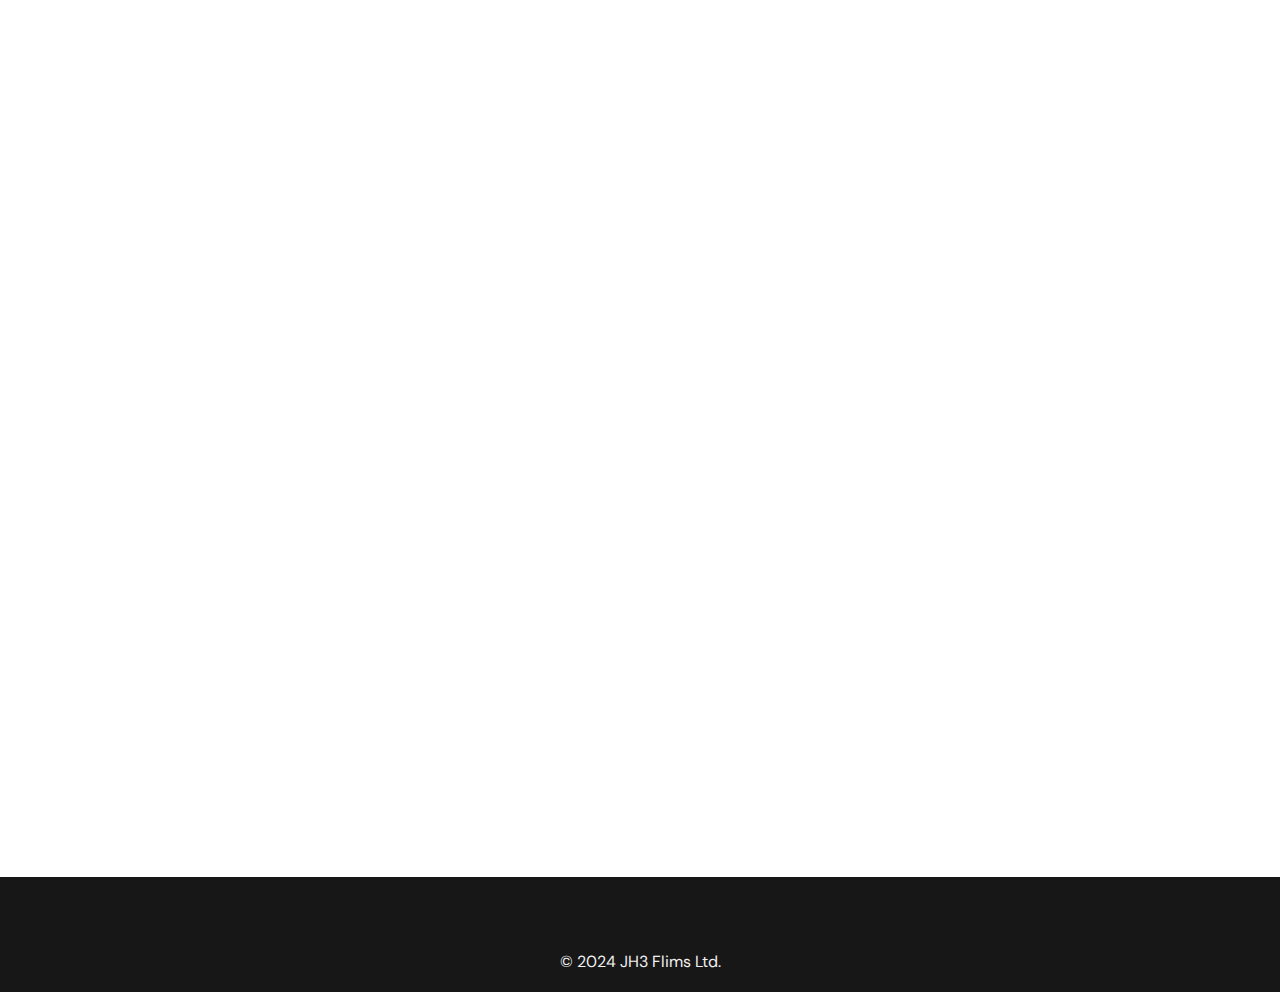
==== commit 0353768d: "Update index.html" ====
--- a/index.html
+++ b/index.html
@@ -488,7 +488,7 @@
                                         <h3 class="contact-1-title">Social</h3>
                                             <div>
                                                 <a href="https://www.patreon.com/jh3films" target="_blank" class="hs-social-link d-inline-flex me-1">
-                                                    <span class="visually-hidden">Patreon</span> <i class="fa-p"></i>
+                                                    <span class="visually-hidden">Patreon</span> <i class="fa-product-hunt"></i>
                                                 </a>
                                                 <a href="https://www.youtube.com/@jh3films" target="_blank" class="hs-social-link d-inline-flex me-1">
                                                     <span class="visually-hidden">YouTube</span> <i class="fa-youtube"></i>
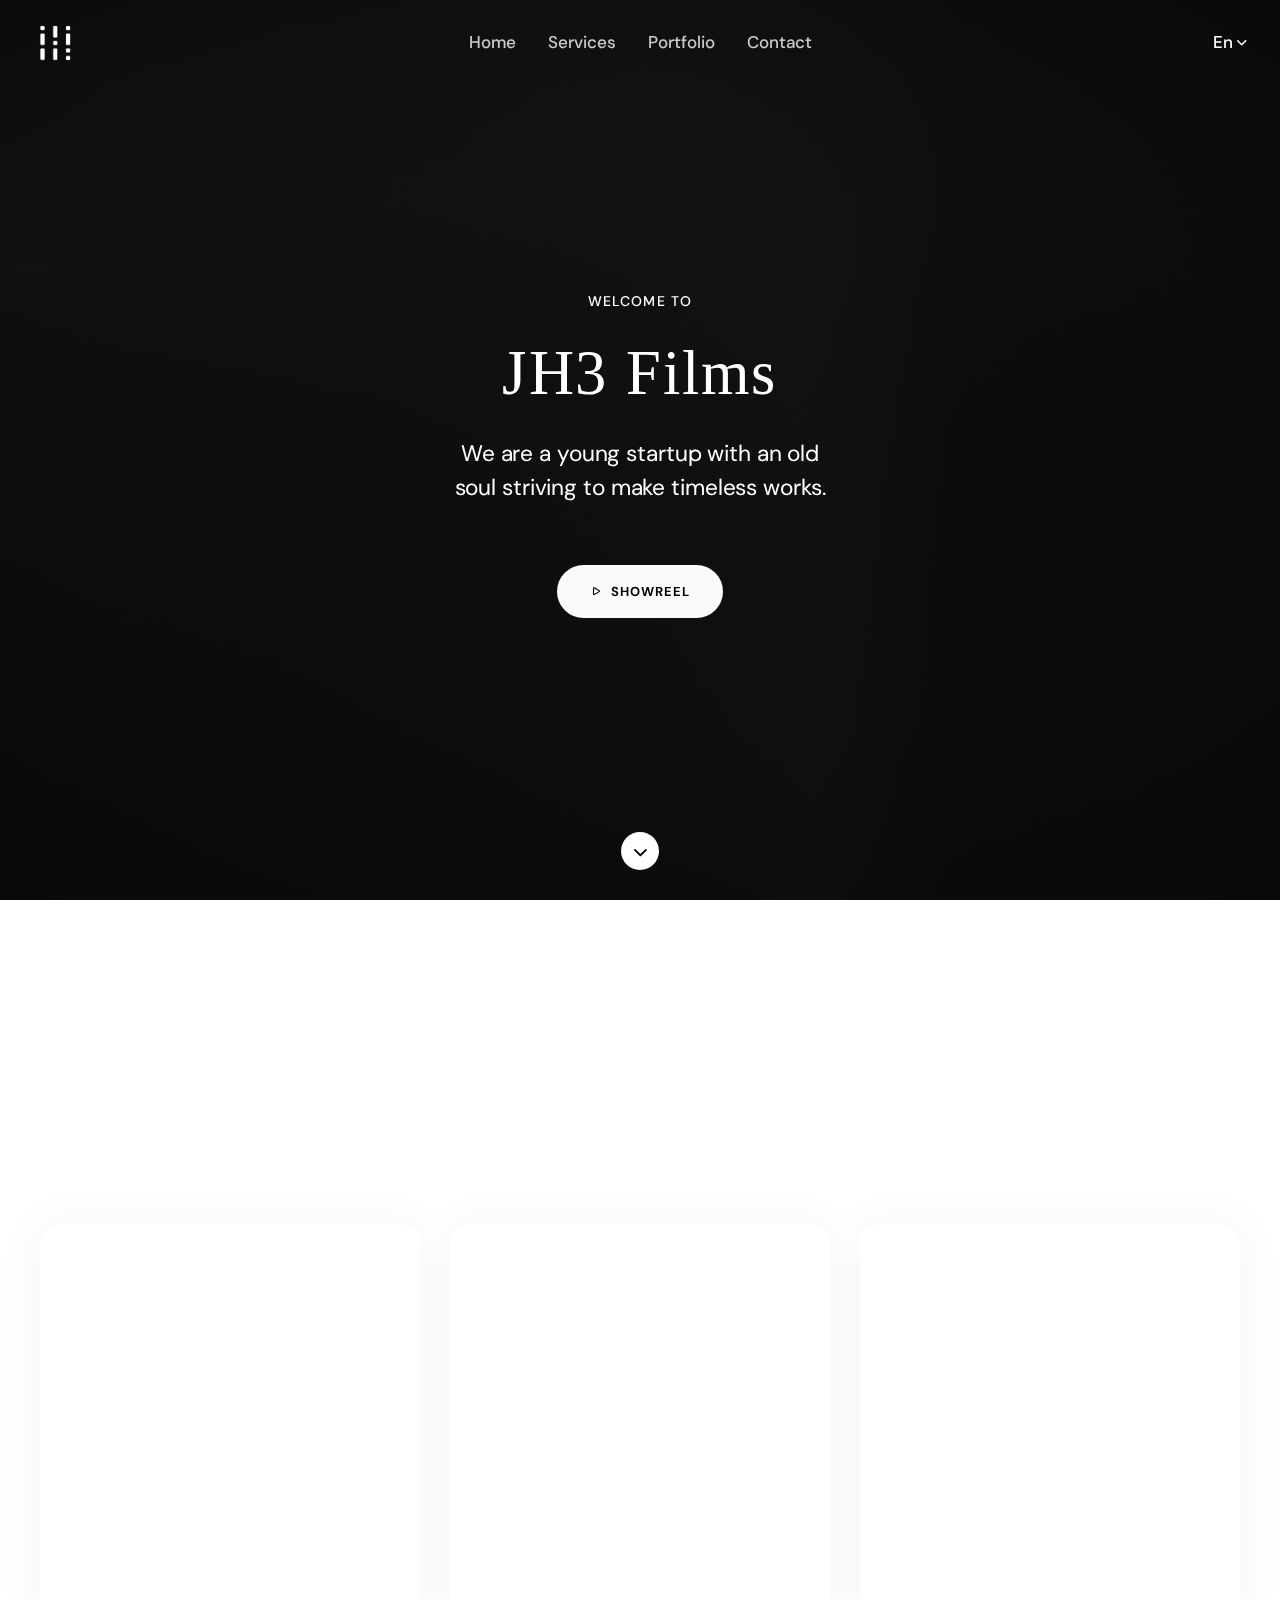
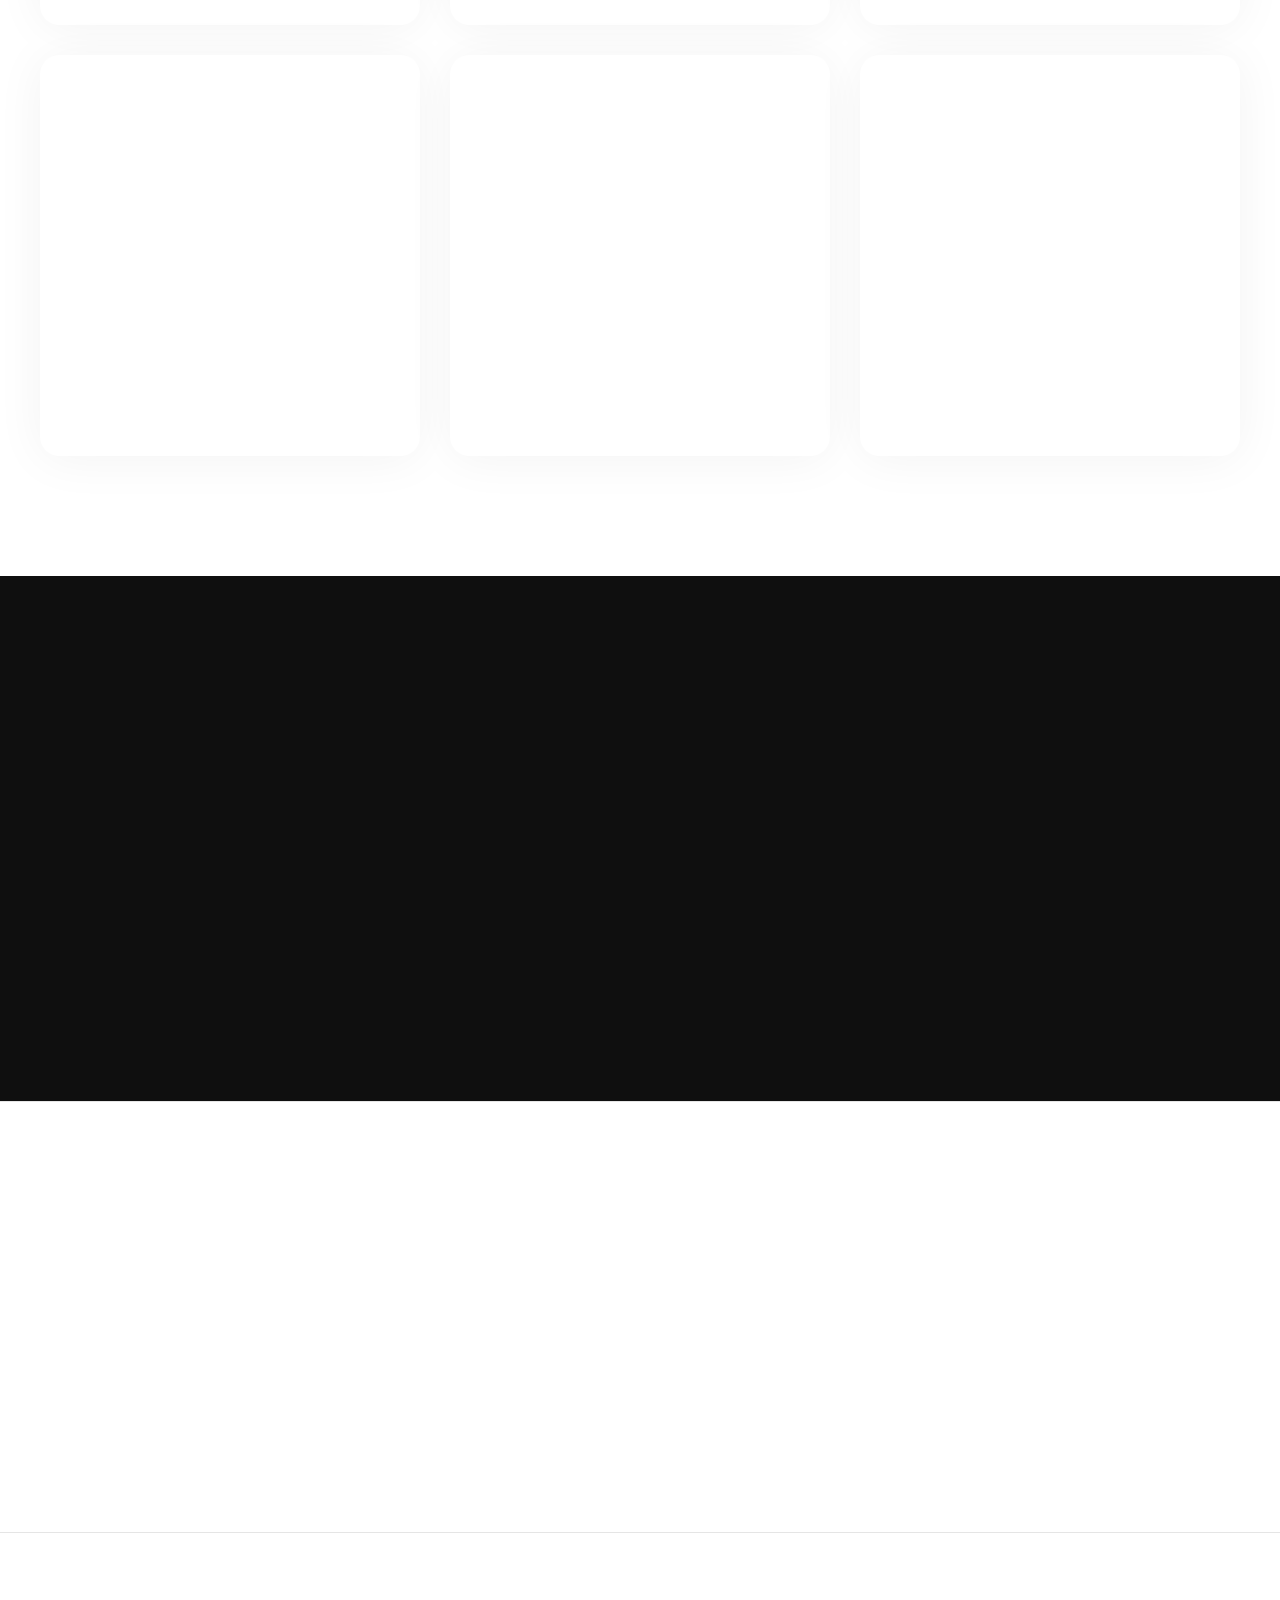
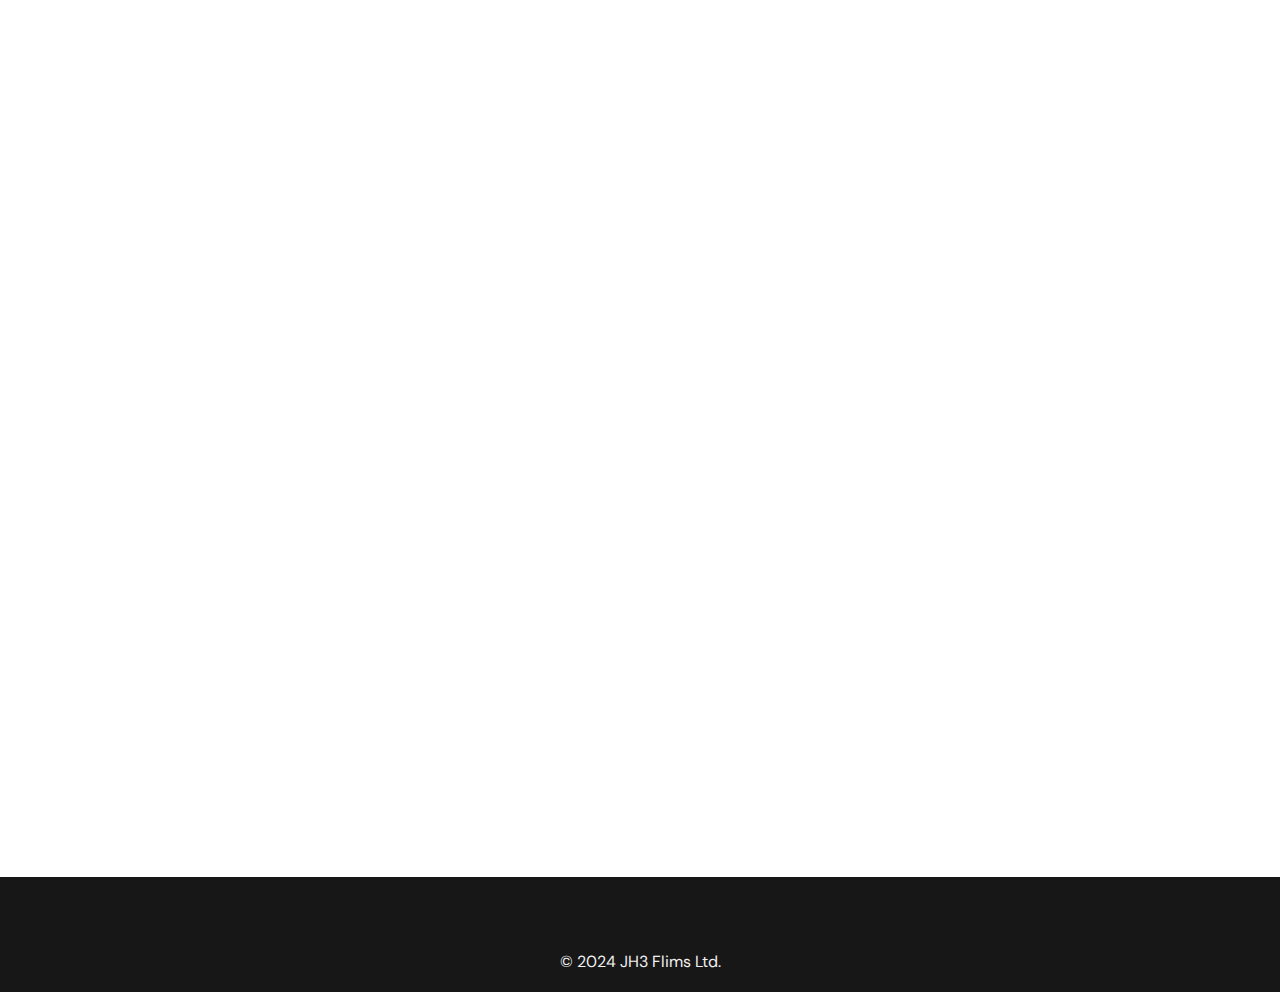
==== commit 6f62ccc2: "Update index.html" ====
--- a/index.html
+++ b/index.html
@@ -496,7 +496,7 @@
                                                 <a href="https://www.instagram.com/jh3films/" target="_blank" class="hs-social-link d-inline-flex me-1">
                                                     <span class="visually-hidden">Instagram</span> <i class="fa-instagram"></i>
                                                 </a>                                                                                                                                                               
-                                                <a href="https://twitter.com/@jh3films" target="_blank" class="hs-social-link d-inline-flex me-1">
+                                                <a href="https://x.com/@jh3films" target="_blank" class="hs-social-link d-inline-flex me-1">
                                                     <span class="visually-hidden">Twitter</span> <i class="fa-square-x-twitter"></i>
                                                 </a>
                                             </div>
